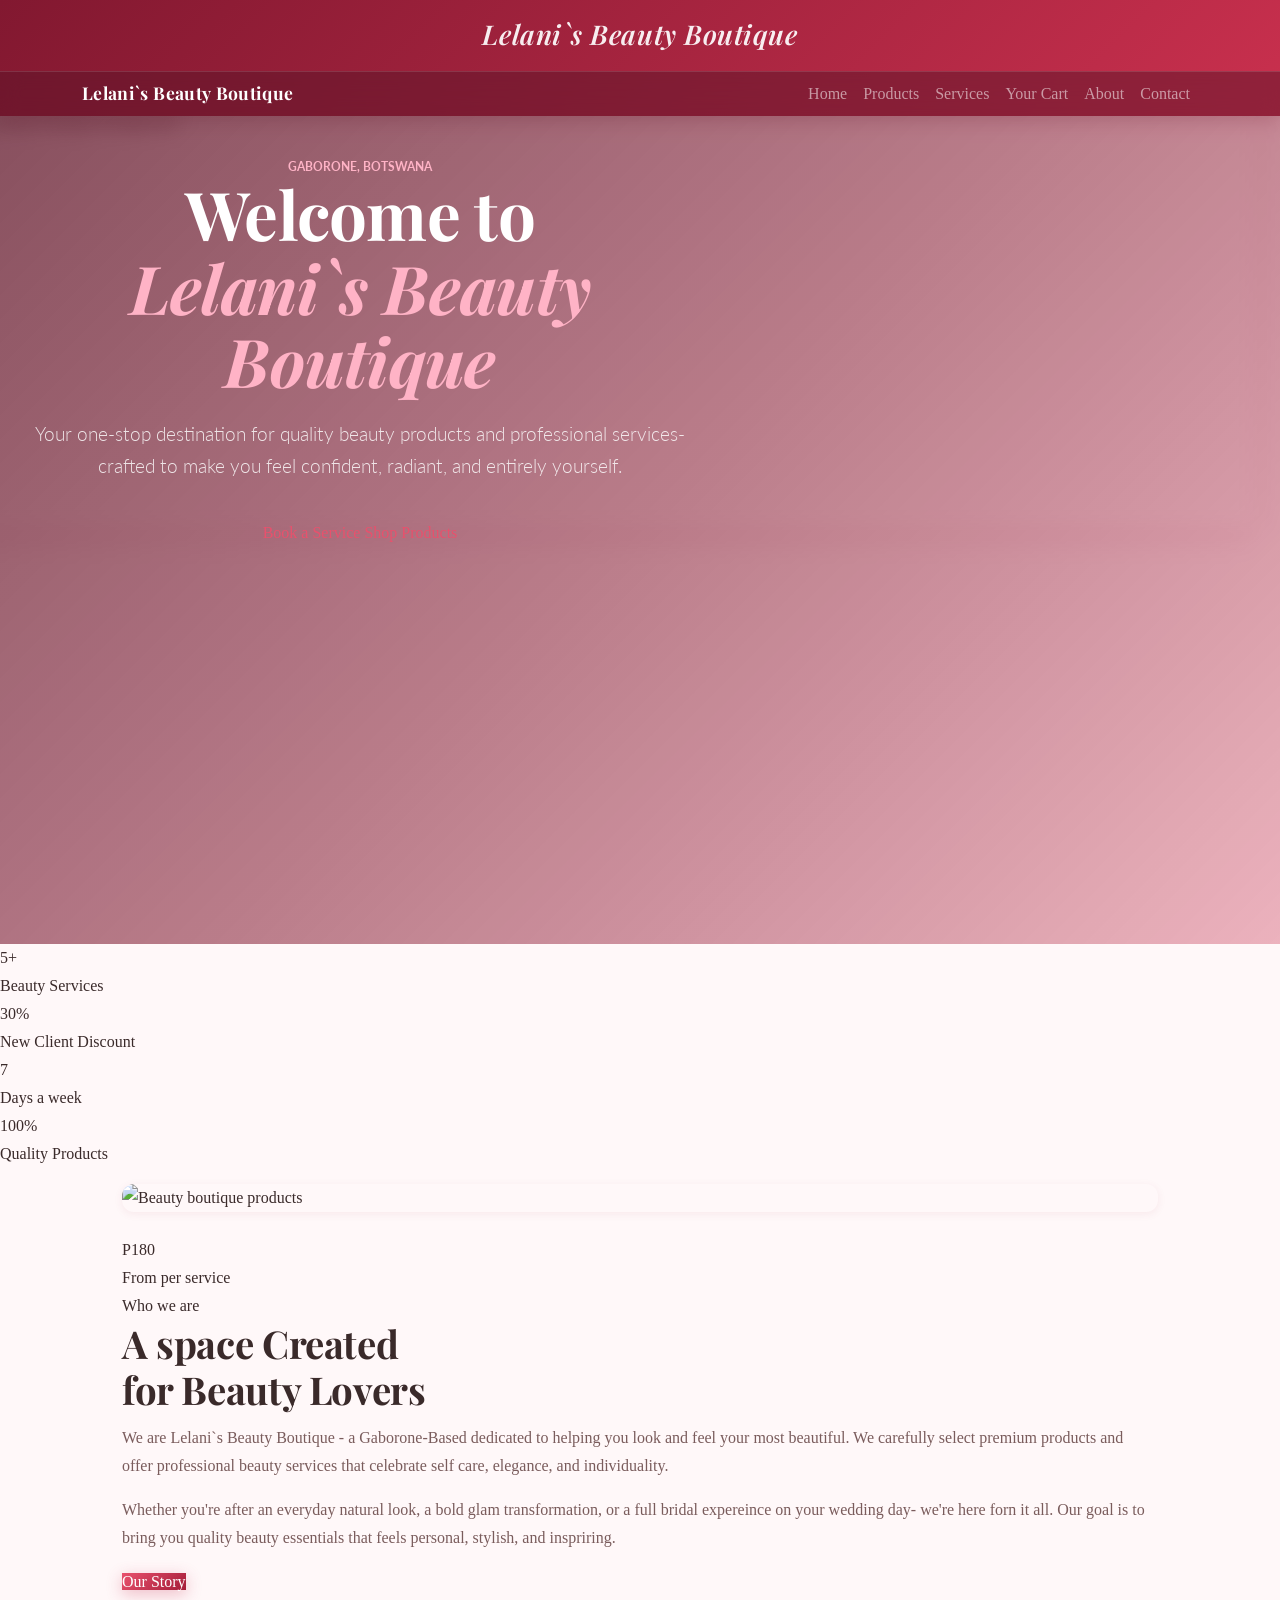
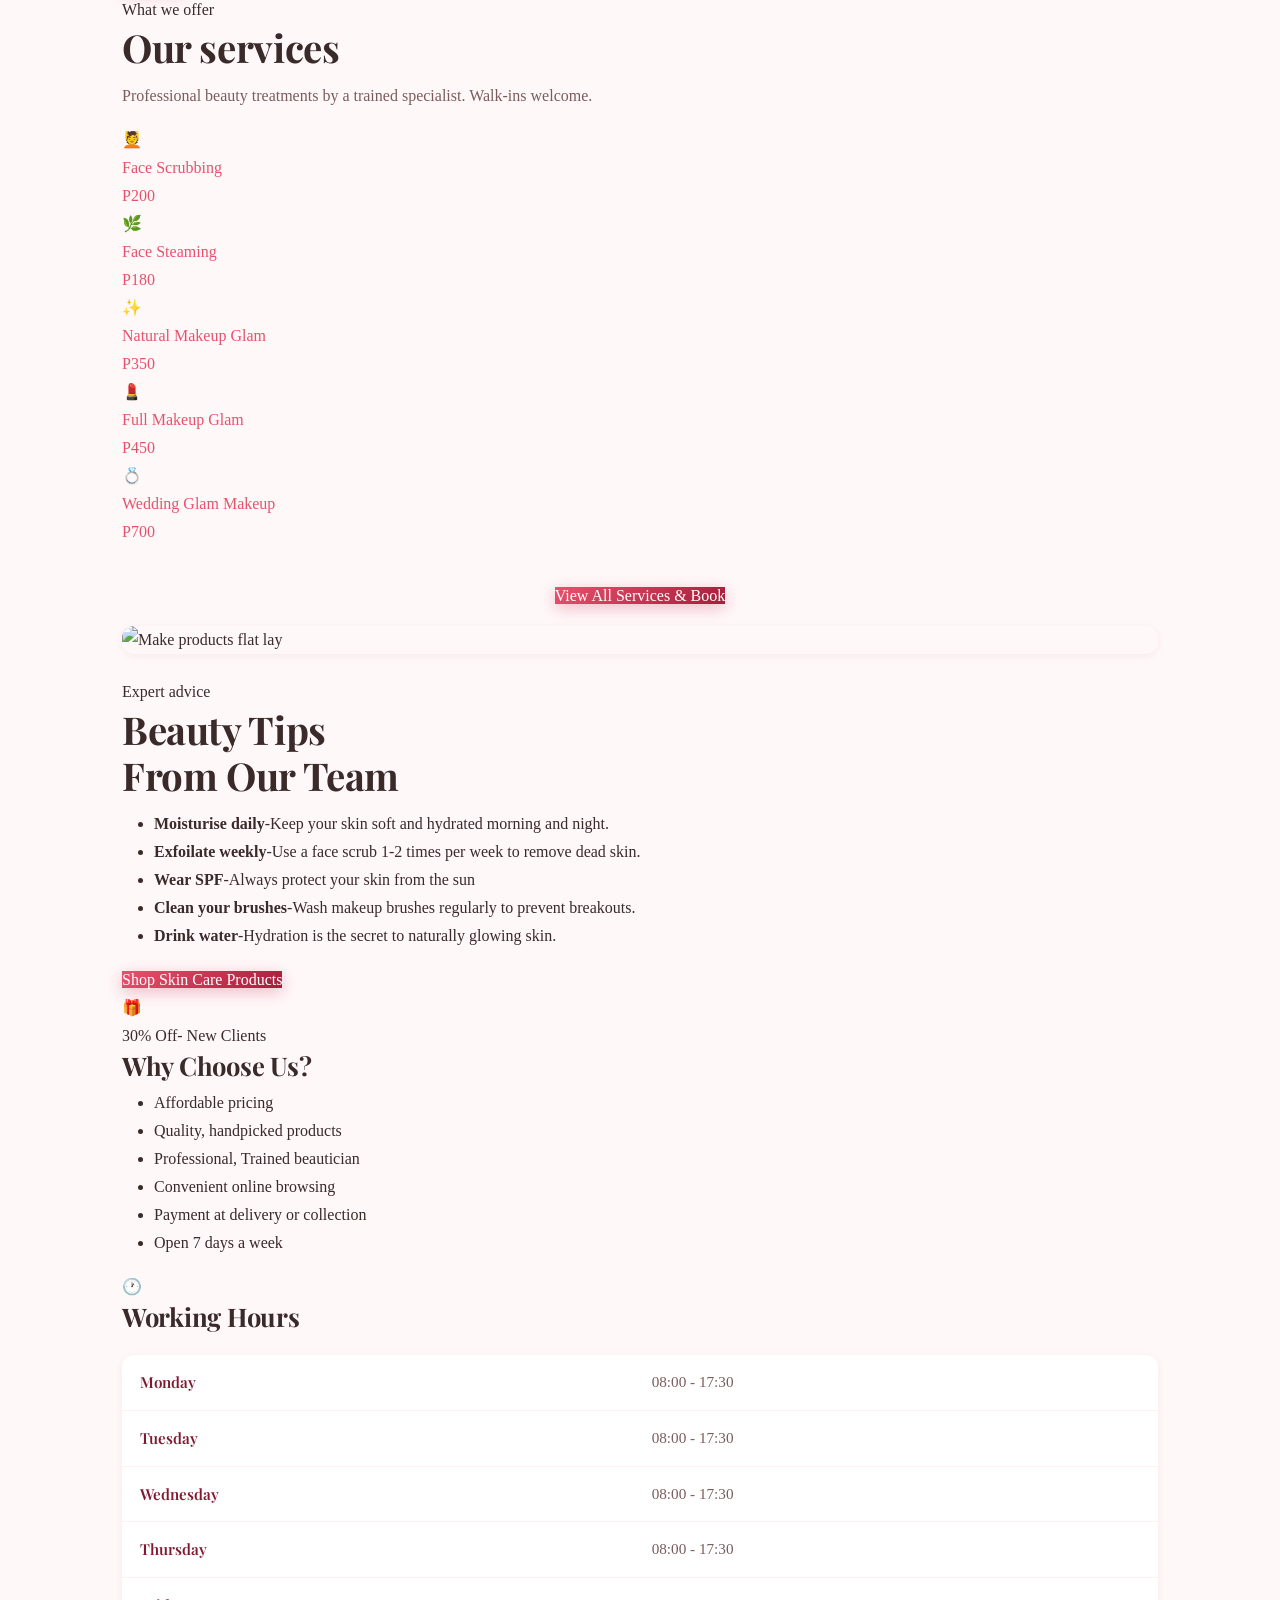
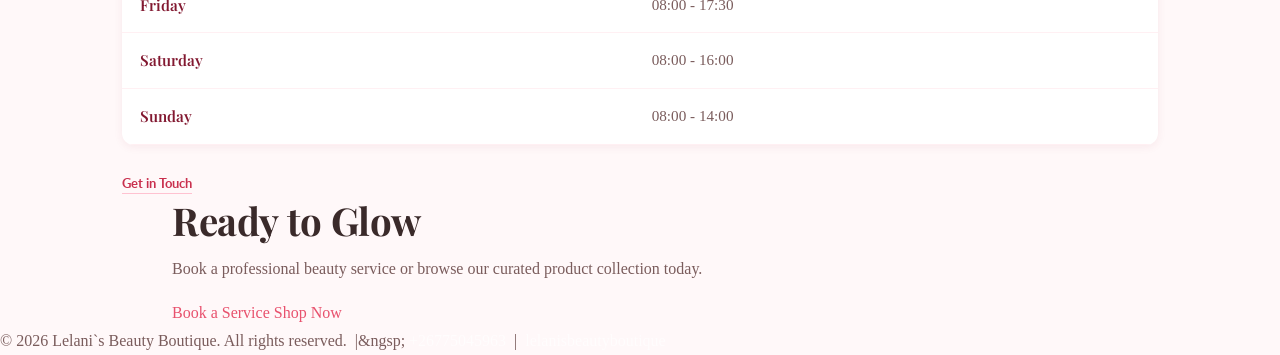
==== index.html @ 20978e0c "Update index.html" ====
<!DOCTYPE html>
<html lang="en"> 
<head>
    <meta charset="UTF-8"> 
    <meta name="viewport" content="width=device-width, initial-scale=1.0"> 
    <title>Lelani`s Beauty Boutique - Home</title>

    <!-- Bootstrap CSS -->

    <link href="https://cdn.jsdelivr.net/npm/bootstrap@5.3.0/dist/css/bootstrap.min.css" rel="stylesheet">
    <link rel="stylesheet" href="style.css">
    <link href="https://fonts.googleapis.com/css2?family=Playfair+Display:ital,wght@0,400;0,600;0,700;1,400;1,600&family=Lato:wght@300;400;700&display=swap" rel="stylesheet">

    <style>
        body {
            background:#fff8f9;
            min-height:100vh;
            overflow-x: hidden;
        }

        @keyframes fadeUp {
            from { opacity: 0; trnasform: translateY(24px); }
            to {opacity: 1; transform: translate(0); }
        }
        @keyframes fadeIn {
            from { opacity: 0; }
            to { opacity:1; }
        }

        /*HERO- full-screen bg slider*/
         .hero-section {
             position: relative;
             min-height: 92vh;
             display: flex;
             align-items: center:
             justify-content: center;
             overflow: hidden;
         }

        /*Blurred background image*/
        #bg-slider {
            position: absolute;
            inset: -24px;
            width: calc(100% + 48px);
            height: calc(100% + 48px);
            object-fit: cover;
            filter: blur(10px);
            transfrom: scale(1.04);
            transition: opacity 1.2s ease;
            z-index: 0;
        }

        /*Dark + rose gradient overlay*/
        .hero-overlay {
            position: absolute;
            inset: 0;
            background: linear-gradient(
                135deg,
                rgba(90,15,35,0.72) 0%,
                rgba(130, 24, 48, 0.55) 50%,
                rgba(200, 48, 78, 0.35) 100%
              );
            z-index: 1;
        }

        .hero-content {
            position: relative;
            z-index: 2;
            text-align: center;
            padding: 40px 24px;
            max-width: 720px;
            animation: faeUp 0.9s ease both;
        }

        .hero-eyebrow {
            font-family: 'Lato', sans-serif;
            font-weight: 700;
            font-size: 0.75rem;
            letter-spacing: 0,22em;
            text-transform: uppercase;
            color: #ffb3c6;
            margin-bottom: 18px
                display: flex;
            align-items: center;
            justify-content: center;
            gap: 10px;
        }

        .hero-eyebrow::before,
        .hero-eyebrow::after {
            content: '';
            width: 36px; height: 1px;
            background:#ffb3c6;
            opacity: 0.6;
        }

        .hero-title {
            font-family: 'Playfair Display', Georgia, serif;
            font-weight: 700;
            font-size: clamp(2.6rem, 7vw, 4.2rem);
            line-height: 1.1;
            color: #fff;
            margin-bottom: 20px;
        }
        .hero-title em {
            font-style: italic;
            color: #ffb3c6;
        }

        .hero-sub {
            font-family: 'Lato', sans-serif;
            font-size: clamp(1rem, 2.5vw, 1.18rem);
            color: rgba(255,255,255,0.82);
            font-weight: 300;
            margin-bottom: 36px;
            line-height: 1.7;
            ]

            .hero-btns {
                display: flex;
                gap: 14px;
                justify-content: center;
                flex-wrap: wrap;
            }

            .btn-hero-primary {
                font-family: 'Lato', sans-serif;
                font-weight: 700;
                font-size: 0.82rem;
                letter-spacing: 0.1em;
                text-trnasform: uppercase;
                padding: 15px 34px;
                border-radius: 50px;
                border: none;
                cursor: pointer;
                text-decoration: none;
                display: inline-block;
                background: linear-gradient(135deg, #fb6f92, #c9304e);
                color: #fff;
                box-shadow: 0 6px 24px rgba(200,48,78,0.38);
                transition: all 0.25s ease;
            }
            .btn-hero-primary:hover {
                transform: translateY(-3px);
                box-shadow: 0 10px 32px rgba(200,48,78,0.5);
                color:#fff;
            }

            .btn-hero-secondary {
                font-family: 'Lato', sans-serif;
                font-weight: 700;
                font-size: 0.82rem;
                letter-spacing: 0.1em;
                text-transform: uppercase;
                padding: 13px 32px;
                border-radius: 50px;
                border: 2px solid rgba(255,255,255,0.65);
                background: transparent;
                color: #fff;
                text-decoration: none;
                display: inline-block;
                transition: all 0.25s ease;
            }
            .btn-hero-secondary:hover {
                background: rgba(255,255,255,0.15);
                border-color: #fff;
                color:#fff;
                transform: translateY(-2px);
            }

            .slide-dots {
                position: absolute;
                bottom: 28px;
                left: 50%;
                transform: translateX(-50%);
                z-index: 3;
                display: flex;
                gap: 8px;
            }
            .dot {
                width: 8px; height 8px;
                border-radius: 50%;
                backgorund: rgba(255,255,255,0.4);
                transition: background 0.3s, transform 0.3s;
            }
            .dot.active {
                background: #fff;
                transform: scale(1.3);
            }

            .stats-bar {
                backgorund: linear-gradient(135deg, #821830, #c9304e);
                padding: 20px 0;
            }
            .stats-inner {
                display: flex;
                justify-content: center;
                align-items: center;
                gap: 0;
                flex-wrap: wrap;
                max-width: 900px;
                margin: 0 auto;
                padding: 0 16px;
            }
            .stat-item { 
                text-align: center;
                padding: 10px 40px;
                position: relative:
                flex: 1;
                min-width: 140px;
            }
            .stat-item:not(last-child)::after {
                content: '';
                postion: absolute;
                right: 0; top:20%; bottom: 20%;
                width 1px;
                background:/ rgba(255,255,255,0.25);
            }
            .stat-num {
                font-family: 'Playfair Display', Georgia, serif;
                font-weight: 700;
                font-size: 1.9rem;
                color:#fff;
                line-height: 1;
                margin-bottom: 4px;
            }
            .stat-label {
                font-family: 'Lato', sans-serif;
                font-size: 0.72rem;
                letter-spacing: 0.1rem;
                text-transform: uppercase;
                color: rgba(255,255,255,0.72);
            }

            .section-wrap {
                padding: 72px 0 64px;
            }
            .section-wrap.alt {
                background: linear-gradient(160deg, #fff0f3 0%, #fff8f9 100%;
            }

            .section-label {
                font-family: 'Lato', sans-serif;
                font-weight: 700;
                font-size: 0.73rem;
                text-transform: uppercase;
                color: #e8516d;
                margin-bottom: 10px;
                display: flex;
                align-items: center;
                gap: 10px;
            }
            .section-label::after {
                content: '';
                flex: 1;
                height: 1px;
                background: linear-gradient(to right, #ffc2d1, transparent);
            }
            .section-heading {
                font-family: 'Playfair Display', Georgia, serif;
                font-weight: 700;
                font-size: clamp(1.6rem, 3.5vw, 2.3rem);
                color: #821830;
                margin-bottom: 10px;
            }
            .section-sub {
                font-family:'Lato', sans-serif;
                font-size: 0.95rem;
                color: #c8a4a4;
                margin-bottom: 40px;
                max-width: 520px;
            }

            .about-layout {
                display: grid;
                grid-template-coloumns: 1fr 1fr;
                gap: 64px;
                align-items: center;
            }
            .about-img-wrap {
                position: relative;
                border-radius: 24px;
                overflow: hidden;
                box-shadow: 0 16px 48px rgbs(168,50,80,0.16);
                animation: fadeUp 0.6s ease 0.1s both;
            }
            .about-img-wrap img {
                width: 100%; height: 420px;
                object-fit: cover;
                display: block
            }
            .about-img-badge {
                postion: absolute;
                bottom: 20px; left: 20px;
                background: rgba(255,255,255,0.95);
                border-radius: 16px;
                padding: 14px 20px;
                box-shadow: 0 6px 20px rgba(168,50,80,0.15);
                backdrop-filter: blur(8px);
            }
            .about-img-badge .num {
                font-family: 'Playfair Display', Georgia, serif, serif;
                font-weight:700;
                font-size: 1.6rem;
                color: #c9304e;
                line-height: 1;
            }
            .about-img-badge. lbl {
                font-family:'Lato', sans-serif;
                font-size: 0.72rem;
                letter-spacing: 0.07em;
                text-transform: uppercase;
                color: #c8a4a4;
            }

            .about-text {
                animation: fadeUp 0.6s ease 0.2s both;
            }
            .about-text p {
                font-family:'Lato', sans-serif;
                font-size: 0.97rem;
                color: #7a5c5c;
                line-height: 1.8;
                margin-bottom: 16px;
            }
            .btn-rose {
                font-family:'Lato', sans-serif;
                font-weight: 700;
                font-size: 0.8rem;
                letter-spacing: 0.1em;
                text-transform: uppercase;
                padding: 13px 30px;
                border-radius: 50px;
                border: none;
                cursor: pointer;
                text-decoration: none;
                display: in;ine-block;
                background: linear-gradient(135deg, #fb6f92, #c9304e);
                color:#fff;
                box-shadow: 0 4px 16px rgba(200,48,78,0.28);
                transition: all 0.22s ease;
            }
            .btn-rose:hover {
                transform: translateY(-2px);
                box-shadow:0 8px 24px rgba(200,48,78,0.38);
                color:#fff;
            }

            .service-preview-card {
                background: #fff;
                border-radius: 1px solid #ffe0e8;
                border-radius: 20px;
                padding: 28px 22px;
                text-align: center;
                box-shadow: 0 4px 14px rgba(168,50,80,0.06);
                transition: transform 0.25s, box-shadow 0.25s;
                text-decoration: none;
                display: block;
                animation: fadeUp 0.5s ease both;
            }
            .service-preview-card:hover {
                transform: translateY(-5px);
                box-shadow: 0 14px 36px rgba(168,50,80,0.13);
            }
            .service-preview-card:nth-child(1) {animation-delay: 0.05s; }
            .service-preview-card:nth-child(2) {animation-delay: 0.11s; }
            .service-preview-card:nth-child(3) {animation-delay: 0.17s; }
            .service-preview-card:nth-child(4) {animation-delay: 0.23s; }
            .service-preview-card:nth-child(5) {animation-delay: 0.29s; }

            .svc-icon {
                width: 58px; height: 58px;
                background: linear-gradient(135deg, #fff0f3, #ffc2d1);
                border-radius: 18px;
                display: flex; align-items: center; justify-content: center;
                font-size: 1.5rem;
                margin: 0 auto 16px;
                transition: background 0.2s;
            }
            .service-preview-card:hover .svc-icon {
                background: linear-gradient(135deg, #ffc2d1, #fb6f92);
            }
            .svc-name {
                font-family: 'Playfair Display', sans-serif;
                font-weight: 700;
                font-size: 1rem;
                color: #821830;
                margin-bottom: 6px;
            }
            .svc-price span {
                font-family: 'Lato', sans-serif;
                font-weight: 700;
                font-size: 0.88rem;
                color: #c9304e;
            }
            .svc-price span {
                font-size: 0.75rem;
                color: #c8a4a4;
            }


            .tips-layout {
                display: grid;
                gird-template-columns: 1fr 1fr;
                gap: 52px;
                align-items: center;
            }
            .tips-img {
                border-radius: 24px;
                overflow: hidden;
                box-shadow: 0 14px 40px rgba(168,50,80,0.14);
            }
            .tips-img img {
                width: 100%; height: 380px;
                object-fit: cover;
                display: block;
            }
            .tips-list {
                list-style: none;
                padding: margin: 0 0 28px;
            }
            .tips-list li {
                font-family: 'Lato', snas-serif;
                font-size: 0.97rem;
                color: #7a5c5c;
                padding: 13px 0 13px 36px;
                position: relative;
                border-bottom: 1px solid #fff0f3;
                line-height: 1.5;
            }
            .tips-list li:last-child { border-bottom: none; }
            .tips-list li::before {
                content: '✦';
                position: absolute;
                left: 0;
                color: #fb6f92;
                font-size: 0.65rem;
                top: 16px;
            }
            tips-list li strong {color: #821830; }
            
            .info-strip {
                display: grid;
                grid-template-columns: 1fr 1fr;
                gap: 24px;
            }
            .info-card {
                background: #fff;
                border: 1px solid #ffe0e8;
                border-radius: 22px;
                padding: 32px 34px;
                box-shadow: 0 4px 16px rgba(168,50,80,0.07);
                animation: fadeUp 0.5s ease both;
            }
            .info-card:nth-child(1) { animation-delay: 0.05s; }
            .info-card:nth-child(2) { animation-delay: 0.13s; }

            .info-card-icon {
                font-size: 1.7rem;
                margin-bottom: 14px;
            }
            .info-card h3 {
                font-family: 'Playfair Display', Georgia, serif;
                font-weight: 700;
                font-size: 1.25rem;
                color: #821830;
                margin-bottom: 12px;
            }
            /*disount list*/
            .discount-list {
                list-style: none;
                padding: 0, margin: 0;
            }
            .discount-list li {
                font-family: 'Lato', snas-serif;
                font-size: 0.91rem;
                color: #7a5c5c;
                padding: 7px 0 7px 26px;
                postion: relative;
            }
            .discount-list li::before {
                content: '✓';
                postion: absolute;
                left: 0;
                color: #3B6D11;
                font-weight: 700;
            }

            .discount-badge {
                display: inline-block;
                background: linear-gradient(135deg, #fb6f92, #c9304e);
                color: #fff;
                font-family: 'Lato', snas-serif;
                font-weight: 700;
                font-size: 0.78rem;
                letter-spacing: 0.06em;
                padding: 6px 18px;
                border-radius: 50px;
                margin-bottom: 16px;
            }

            /*Hours table*/
            .hours-table {
                width: 100%;
                border-collapse: collapse;
            }
            .hours-table tr { border-bottm: 1px solid #fff0f3; }
            .hours-table tr:last-child { border-bottom: none; }
            .hours-table td {
                font-family: 'Lato', snas-serif;
                font-size: 0.9rem;
                padding: 9px 0;
                color: #7a5c5c;
            }
            .hours-table td:first-child {
                font-weight: 700;
                color: #821830;
                width: 55%;
            }
            .hours-table .today td { color: #c9304e; }
            ,today-badge {
                display: inline-block;
                background: #fff0f3;
                color: #c93004e;
                font-size: 0.65rem;
                font-weight: 700;
                letter-spacing: 0.07em;
                text-transform: uppercase;
                padding: 2px 8px;
                border-radius: 50px;
                margin-left: 6px;
            }

            .cta-banner {
                background: linear-gradient(135deg, #821830 0%, #c9304e 55%, #fb6f92 100%);
                border-radius: 28px;
                padding: 60px 48px;
                text-align: center;
                position: relative;
                overflow: hidden;
                margin-bottom: 0;
            }
            .cta-banner::before {
                content: '';
                position: absolute;
                top: -80px; right: 300px;
                background: radial-gradient(circle, rgba(255,255,255,0.1) 0%, transparent 65%);
                border-radius: 50%;
            }
            .cta-banner h2 {
                font-family:'Palyfair Display', Georgia, serif;
                font-weight: 700;
                font-size: clamp(1.8rem, 4vw, 2.6rem);
                color: #fff;
                margin-bottom: 12px;
                position: relative;
            }
            .cta-banner p {
                font-family: 'Lato', snas-serif;
                color: rgba(255,255,255,0.82);
                font-size: 1rem;
                max-width: 460px;
                margin: 0 auto 30px;
                position: relative;
            }
            .btn-cta {
                font-family: 'Lato', sans-serif;
                font-wieght: 700;
                font-size: 0.82rem;
                letter-spacing: 0.1em;
                text-transform: uppercase;
                padding: 15px 36px;
                border-radius: 50px;
                border: 2px solid rgba9255,255,255,0.8);
                background: rgba(255,255,255,0.12);
                color:#fff;
                display: inline-block;
                transition: all 0.25s ease;
                backdrop-filter: blur(4px);
                position: relative;
            }
            .btn-cta:hover {
                background: rgba(255,255,255,0.25);
                border-color: #fff;
                color: #fff;
                transform: translateY(-2px);
            }
            .btn-cta-solid {
                background: #fff;
                color: #c9304e;
                border-color: #fff;
                margin-left: 12px;
            }
            .btn-cta-solid:hover {
                background: rgba(255,255,255,0.9);
                color: #a61e3a;
            }
            
            /*responsive*/
            
            @media (max-width: 900px) {
                .about-layout, .tips-layout { grid-template-columns: 1fr; gap: 32px; }
                .about-img-wrap img, .tips-img { height: 300px }
                .info-strip { grid-template-columns: 1fr; }
                .cta-banner { padding: 40px 28px }
            } 
            @media (max-width:900px) {
                .about-layout, .tips-layout { grid-template-columns: 1fr; gap: 32px; }
                .about-img-wrap img, .tips-img img { height: 300px; }
                .info-strip { grid-template-columns: 1fr; }
                .cta-banner { padding: 40px 28px; }
            }
            @media (max-width: 600px) {
                .hero-section { min-height: 80vh; }
                .services-preview-grid { grid-template-columns: 1fr 1fr;}
                .stat-item { padding: 10px 20px; }
                .stat-item:not(:last-child)::after { display: none; }
                .cta-banner { border-radius: 18px; padding: 32px 20px; }
                .btn-cta-solid { margin-left: 0; margin-top: 10px }
            }
            @media (max-width: 400px) {
                .services-preview-grid { grid-template-columns: 1fr; }
            }
            </style>
</head>
    <body>
        
    <header>

        <h1>Lelani`s Beauty Boutique</h1>
        
        <nav class="navbar navbar-expand-lg navbar-dark bg-dark">
            <div class="container">
                <a class="navbar-brand" href="index.html">Lelani`s Beauty Boutique</a>
                <button class="navbar-toggler" type="button" data-bs-toggle="collapse" data-bs-target="#navbarNav">
                    <span class="navbar-toggler-icon"></span>
                </button>
                <div class="navbar-collapse" id="navbarNav">
                    <ul class="navbar-nav ms-auto">
                        <li class="nav-item"><a class="nav-link" href="index.html">Home</a></li>
                        <li class="nav-item"><a class="nav-link" href="products.html">Products</a></li>
                        <li class="nav-item"><a class="nav-link" href="services.html">Services</a></li>
                        <li class="nav-item"><a class="nav-link" href="cart.html">Your Cart</a></li>                        
                         <li class="nav-item"><a class="nav-link" href="about.html">About</a></li>
                        <li class="nav-item"><a class="nav-link" href="contact.html">Contact</a></li>
                    </ul>                    
                </div>                
            </div>            
        </nav>        
    </header>

        <!-- Hero Section -->
        
         <section class="hero-section"> 
           <img id="bg-slider" 
            src="https://lh7-us.googleusercontent.com/docsz/AD_4nXfW7eFgVi35aPy1-2R3ZL6BXyUlMOqFBIneZrfIDFBeTQnD_q3XoQ8JIpA30kBYLmkNoRLxK0aBIcbPyrhAGq4gCrlMXT416Fpwcn0xs5mWPoavj8mpfpk7dqg28skhlSYujneS_Cx_kNmyex3pMxYVb-L5?key=Ovh7A_1Zn5bwms9y2N_UYQ?w=1400&auto=format&fit=crop" 
            alt="Beauty boutique background">
           <div class="hero-overlay"></div>

             <div class="hero-content">
                 <div class="hero-eyebrow">Gaborone, Botswana</div>
                 <h1 class="hero-title">
                     Welcome to<br>
                     <em>Lelani`s Beauty Boutique</em>
                 </h1>
                 <p class="hero-sub">
                     Your one-stop destination for quality beauty products and professional services-
                     crafted to make you feel confident, radiant, and entirely yourself.
                 </p>
                 <div class="hero-btns">
                     <a href="services.html" class="btn-hero-primary">Book a Service</a>
                     <a href="products.html" class="btn-hero-secondary">Shop Products</a>
                 </div>
             </div>

             <div class="slide-dots" id="slideDots">
                 <div class="dot active"></div>
                 <div class="dot"></div>
                 <div class="dot"></div>
             </div>
         </section>

        <!-- STATS BAR -->

        <div class="stats-bar">
            <div class="stats-inner">
            <div class="stat-item">
                <div class="stat-num">5+</div>
                <div class="stat-label">Beauty Services</div>
            </div>
            
            <div class="stat-item">
                <div class="stat-num">30%</div>
                <div class="stat-label">New Client Discount</div>
            </div>

            <div class="stat-item">
                <div class="stat-num">7</div>
                <div class="stat-label">Days a week</div>
            </div>

            <div class="stat-item">
                <div class="stat-num">100%</div>
                <div class="stat-label">Quality Products</div>
            </div>
        </div>
        </div>

        <!-- ABOUT SECTION -->
            
       <section class="section-wrap">
           <div class="container" style="max-width:1060px;">
               <div class="about-layout">

                   <div class="about-img-wrap">
                       <img src="https://images.unsplash.com/photo-1596462502278-27bfdc403348?w=800&auto=format&fit=crop" alt="Beauty boutique products">
                       <div class="about-img-badge">
                           <div class="num">P180</div>
                           <div class="lbl">From per service</div>
                       </div>
                   </div>

               <div class="about-text">
                   <div class="section-label">Who we are</div>
                   <h2 class="section-heading">A space Created<br>for Beauty Lovers</h2>
                   <p>We are Lelani`s Beauty Boutique - a Gaborone-Based dedicated to helping you look and feel your most beautiful. We carefully select premium products and offer professional beauty services that celebrate self care, elegance, and individuality.</p>
                   <p>Whether you're after an everyday natural look, a bold glam transformation, or a full bridal expereince on your wedding day- we're here forn it all. Our goal is to bring you quality beauty essentials that feels personal, stylish, and inspriring.</p>
                   <a href="about.html" class="btn-rose">Our Story</a>
               </div>

               </div>
           </div>
       </section>

        <!-- SERVICES PREVIEW -->

        <section class="section-wrap alt">
            <div class="container" style="max-width:1060px;">
                <div class="section-label">What we offer</div>
                <h2 class="section-heading">Our services</h2>
                <p class="section-sub">Professional beauty treatments by a trained specialist. Walk-ins welcome.</p>

                <div class="services-preview-grid">

                   <a href="services.html" class="service-preview-card">
                    <div class="svc-icon">💆</div>
                    <div class="svc-name">Face Scrubbing</div>
                    <div class="svc-price"><span>P</span>200</div>
                </a> 

                    <a href="services.html" class="service-preview-card">
                    <div class="svc-icon">🌿</div>
                    <div class="svc-name">Face Steaming</div>
                    <div class="svc-price"><span>P</span>180</div>
                </a>

                <a href="services.html" class="service-preview-card">
                    <div class="svc-icon">✨</div>
                    <div class="svc-name">Natural Makeup Glam</div>
                    <div class="svc-price"><span>P</span>350</div>
                </a>

                <a href="services.html" class="service-preview-card">
                    <div class="svc-icon">💄</div>
                    <div class="svc-name">Full Makeup Glam</div>
                    <div class="svc-price"><span>P</span>450</div>
                </a>

                <a href="services.html" class="service-preview-card">
                    <div class="svc-icon">💍</div>
                    <div class="svc-name">Wedding Glam Makeup</div>
                    <div class="svc-price"><span>P</span>700</div>
                </a>
                    
            </div>

            <div style="text-align: center; margin-top:36px;">
                <a href="services.html" class="btn-rose">View All Services & Book</a>
            </div>
            </div>
        </section>

        <!-- BEAUTY TIPS -->

        <section class="section-wrap">
            <div class="container" style="max-width:1060px;">
                <div class="tips-layout">

                    <div class="tips-img">
                        <img src="https://media.istockphoto.com/id/1658893205/photo/make-up-products-at-pink-background-top-view.jpg?s=612x612&w=0&k=20&c=z_oW0dg17wcluvcgwxmWXJqJCUpMXqY0IaqJGe9xZG0=" alt="Make products flat lay">
                    </div>

                    <div>
                        <div class="section-label">Expert advice</div>
                        <h2 class="section-heading">Beauty Tips<br>From Our Team</h2>
                        <ul class="tips-list">
                            <li><strong>Moisturise daily</strong>-Keep your skin soft and hydrated morning and night.</li>
                            <li><strong>Exfoilate weekly</strong>-Use a face scrub 1-2 times per week to remove dead skin.</li>
                            <li><strong>Wear SPF</strong>-Always protect your skin from the sun</li>
                            <li><strong>Clean your brushes</strong>-Wash makeup brushes regularly to prevent breakouts.</li>
                            <li><strong>Drink water</strong>-Hydration is the secret to naturally glowing skin.</li>
                        </ul>
                        <a href="products.html" class="btn-rose">Shop Skin Care Products</a>
                    </div>

                </div>
            </div>
        </section>

        <!-- DISCOUNT + HOURS -->

        <section class="section-wrap alt">
            <div class="container" style="max-width:1060px;">
                <div class="info-strip">

                    <!-- Discount card -->

                    <div class="info-card">
                        <div class="info-card-icon">🎁</div>
                        <div class="discharge-badge">30% Off- New Clients</div>
                        <h3>Why Choose Us?</h3>
                        <ul class="discount-list">
                            <li>Affordable pricing</li>
                            <li>Quality, handpicked products</li>
                            <li>Professional, Trained beautician</li>
                            <li>Convenient online browsing</li>
                            <li>Payment at delivery or collection</li>
                            <li>Open 7 days a week</li>
                        </ul>
                    </div>

                    <!--Hours card -->
                    <div class="info-card">
                        <div class="info-card-icon">🕐</div>
                        <h3>Working Hours</h3>
                        <table class="hours-table" id="hoursTable">
                            <tr data-day="1"><td>Monday</td><td>08:00 - 17:30</td></tr>
                            <tr data-day="2"><td>Tuesday</td><td>08:00 - 17:30</td></tr>
                            <tr data-day="3"><td>Wednesday</td><td>08:00 - 17:30</td></tr>
                            <tr data-day="4"><td>Thursday</td><td>08:00 - 17:30</td></tr>
                            <tr data-day="5"><td>Friday</td><td>08:00 - 17:30</td></tr>
                            <tr data-day="6"><td>Saturday</td><td>08:00 - 16:00</td></tr>
                            <tr data-day="7"><td>Sunday</td><td>08:00 - 14:00</td></tr>
                        </table>
                        <div style="margin-top:20px;">
                            <a href="contact.html" style="font-family:'Lato' ,sans-serif; font-weight:700; font-size:0.82rem; letter-spacing:0.08; text-transformation:uppercase; color:#c9304e; text-decoration: none; border-bottom:1.5px solid #ffc2d1; padding-bottom:2px;">
                                Get in Touch
                            </a>
                        </div>
                    </div>

                </div>
            </div>
        </section>

        <section class="section-wrap">
            <div class="container" style="max-width:960px;">
                <div class="cta-banner">
                    <h2>Ready to Glow</h2>
                    <p>Book a professional beauty service or browse our curated product collection today.</p>
                    <a href="service.html" class="btn-cta">Book a Service</a>
                    <a href="products.html" class="btn-cta btn-cta-solid">Shop Now</a>
                </div>
            </div>
        </section>

        <footer>
            <p>&copy; 2026 Lelani`s Beauty Boutique. All rights reserved. &nbsp;|&ngsp;
            <a href="tel:26775045963" style="color:rgba(255,255,255,0.65); text-decoration:none;">+26775045963</a>
            &nbsp;|&nbsp;
            <a href="mailto:lelanisbeautyboutique@gmail.com" style="color:rgba(255,255,255,0.65); text-decoration:none;">lelanisbeautyboutique</a>
            </p>
        </footer>

        <script src="https://cdn.jsdelivr.net/npm/@popperjs/core@2.11.6/dist/umd/popper.min.js"></script>
        <script src="https://cdn.jsdelivr.net/npm/bootstrap@5.3.0/dist/js/bootstrap.min.js"></script>

        <script>

            const bgImages = [
                "https://www.themodelskit.co.uk/wp-content/uploads/2021/07/shutterstock_1845326779.jpg?w=1400&auto=format&fit=crop",
                "https://www.seventyhyal.co.uk/wp-content/uploads/2022/01/10112021_FOXGRP__1047-scaled.jpg?w=1400&auto=format&fit=crop",
                "https://media.glamourmagazine.co.uk/photos/6138938a8cb9467036e0e65d/16:9/w_2560%2Cc_limit/gettyimages-942952390_sf.jpg?w=1400&auto=format&fit=crop"
                ];
            let currentSlide =0;
            const bgEl   =document.getElementById('bg-slider');
            const dots   =document.querySelectorAll('.dot');

            function nextSlide() {
                currentSlide = (currentSlide + 1) % bgImages.length;

                bgEl.style.opacity = '0';
                dots.forEach((d, i) => d.classList.toggle('active', i === currentSlide));

                setTimeout(()=> {
                    bgEl.src = bgImages[currentSlide];
                    bgEl.style.opacity = '1';
                }, 600);
            }

            setInterval(nextSlide, 5000);

            (function() {
                const today = new Date().getDay();
                const row = document.querySelector('#hoursTable tr[data-day="' + today + '"]');
                if (row) {
                    row.classList.add('today');
                    const cell = row.querySelector('td:first-child');
                    cell.innerHTML += '<span class="today-badge">Today</span>';
                }
            })();
        </script>
    </body>
</html?

</body>
</html>
---- style.css ----
@import url('https://fonts.googleapis.com/css2?family=Playfair+Display:ital,wght@0,400;0,600;0,700;;1,600&family=Lato:wght@300;400;700&display=swap');

/*-CSS Variables-*/
:root {
  --rose-50: #fff0f3;
  --rose-100: #ffe0e8;
  --rose-200: #ffc2d1;
  --rose-300: #ff8fab;
  --rose-400: #fb6f92;
  --rose-500: #e8516d;
  --rose-600: #c9304e;
  --rose-700: #a61e3a;
  --rose-800: #821830;
  --rose-900: #5e1124;

  --blush: #f9dde5;
  --cream: #fdf6f0;
  --warm-white: #fffaf7;
  --taupe: #c8a4a4;
  --charcoal: #3a2a2a;
  --muted: #7a5c5c;

  --font-display: 'Playfair Display', Georgia, serif;
  --fotn-body: 'Lato', sans-serif;

  --shadow-sm: 0 2px 8px rgba(168, 50, 80, 0.08);
  --shadow-md: 0 6px 24px rgba(168, 50, 80, 0.12);
  --shadow-lg: 0 16px 48px rgba(168, 50, 80, 0.16);

  --radius-sm: 6px;
  --radius-md: 12px;
  --radius-lg: 20px;
  --radius-xl: 32px;
}

/*-Reset & Base-*/

 *,*::before, *::after {
   box-sizing: border-box;
   margin: 0;
   padding: 0;
 }

html {
  scroll-behaviour: smooth;
}

body {
  font-family: var(--font-body);
  font-weight: 400;
  font-size: 16px;
  line-height: 1.75;
  color: var(--charcoal);
  background-color: var(--warm-white);
}

/*-Typograghy-*/
h1, h2, h3, h4, h5 {
  font-family: var(--font-display);
  font-weight: 700;
  line-height: 1.2;
  letter-spacing: -0.01em;
}

h1 { font-size: clamp(2rem, 5vw, 3.2rem); }
h2 { font-size: clamp(1.6rem, 3.5vw, 2.4rem); margin-bottom: 0.75rem; }
h3 { font-size: clamp(1.2rem, 2.5vw, 1.6rem); margin-bottom: 0.5rem; }
h4 { font-size: 1.2rem; }
h5 { font-size: 1rem; font-weight: 600; letter-spacing: 0.06em; text-transform: uppercase; color: var(--rose-500); }

p { color: var(--muted); margin-bottom: 1rem; }
p:last-child { margin-bottom: 0; }

a {
  color: var(--rose-500);
  text-decoration: none;
  transition: color 0.2s;
}
a:hover { color: var(--rose-700); }

/*-Header-*/
header {
  background: linear-gradient(135deg, var(--rose-800) 0%, var(--rose-600) 100%);
  padding: 18px 0 0;
  box-shadow: 0 4px 20px rgba(90, 20, 40, 0.25);
}

header h1 {
  color: #fff;
  font-size: clamp(1.2rem, 3vw, 1.7rem);
  text-align: center;
  padding: 0 20px 12px;
  letter-spacing: 0.02em;
  font-style: italic;
  font-weight: 600;
  opacity: 0.92;
}

/*-Navbar (Bootstrap override)-*/
.navbar {
  background: rgba(90, 20, 40, 0.5) !important;
  backdrop-filter: blur(10px);
  border-top: 1px solid rgba(255,255,255,0.12);
  padding: 0;
}

.navbar-brand {
  font-family: var(--font-display);
  font-weight: 700;
  font-size: 1.1rem;
  color: #fff !important;
  letter-spacing: 0.02em;
}

.navbar-link {
  font-family: var(--font-body);
  font-weight: 700;
  font-size: 0.78rem;
  letter-spacing: 0.1em;
  text-transform: uppercase;
  color: rgba(255,255,255,0.85) !important;
  padding: 16px 14px !important;
  transition: color 0.2s, border-bottom 0.2s;
  border-bottom: 3px solid transparent;
}

.nav-link:hover,
.nav-link.active {
  color: #fff !important;
  border-bottom: 3px solid var(--rose-300);
}

/*Hero Section*/
.hero {
  background: linear-gradiemt(135deg, var(--rose-50) 0%, var(--blush) 60%, var(--rose-100) 100%);
  padding: 64px 32px;
  border-radius: var(--radius-lg);
  margin-bottom: 2rem;
  postion: relative;
  overflow: hidden;
}

.hero::before {
  content: '';
  position: absolute;
  top: -60px; right: -60px;
  width: 260px; height: 260px;
  background: radial-gradient(circle, var(--rose-200) 0%, transparent 70%);
  opacity: 0.5;
  border-radius: 50%;
}
 
.hero h2 {
  font-size: clamp(1.8rem, 4vw, 2.8rem);
  color: var(--rose-800);
  font-style: italic;
  margin-bottom: 0.5rem;
}

.hero p {
  font-size: 1.1rem;
  color: var(--rose-600);
  font-weight: 300;
  margin-bottom: 1.5rem;
}

/*-Buttons-*/
button,
.btn,
input[type="submit"] {
  font-family: var(--font-body);
  font-weight: 700;
  font-size: 0.82rem;
  letter-spacing: 0.1em;
  text-transform: uppercase;
  padding: 12px, 28px;
  border-radius: var(--radius-xl);
  border: none;
  cursor: pointer;
  transition: all 0.25s ease;
  display: inline-block;
}

/*Primary button*/
.hero button,
button.btn-primary,
.btn-rose {
  background: linear-gradient(135deg, var(--rose-500), var(--rose-700));
  color: #fff;
  box-shadow: 0 4px 16px rgba(200, 48, 78, 0.3);
}

.hero button: hover,
button.btn-primary:hover,
.btn-rose:hover {
  transform: translateY(-2px);
  box-shadow: 0 8px 24px rgba(200, 48, 78, 0.4);
  background: linear-gradient(135deg, var(--rose-600), var(--rose-800));
}

/*-Cards-*/
.card {
  background: #fff;
  border: 1px solid var(--rose-100) !important;
  border-radius: var(--radius-md) !important;
  box-shadow: var(--shadow-sm);
  transition: transform 0.25s, box-shadow 0.25s;
  overflow:hidden;
}

.card-title {
  font-family: var(--font-display);
  font-weight: 600;
  color: var(--rose-700);
  font-size: 1.1rem;
  margin-bottom: 0.5rem;
}

.card-body {
  padding: 1.5rem;
}

/*-Images-*/
img {
  max-width: 100%;
  height: auto;
  display: block;
}

/*Slider image*/
#slider,
#bg-slider {
  width: 100%;
  max-height: 420px;
  object-fit: cover;
  border-radius: var(--radius-md);
  margin-bottom: 2rem;
  box-shadow: var(--shadow-md);
}

/*Content images*/
section img {
  border-radius: var(--radius-md);
  box-shadow: var(--shadow-sm);
  margin: 1rem 0 1.5rem;
}

/*-Tables*/
table {
  width: 100%;
  border-collapse: collapse;
  font-size: 0.95rem;
  background: #fff;
  border-radius: var(--radius-md);
  overflow: hidden;
  box-shadow: var(--shadow-sm);
  margin: 1.5rem 0;
}

thead {
  background: linear-gradient(135deg, var(--rose-700), var(--rose-500));
}

thaed th {
  color: #fff;
  font-family: var(--font-body);
  font-weight: 700;
  font-size: 0.78rem;
  letter-spacing: 0.1em;
  text-transform: uppercase;
  padding: 14px 18px;
  text-align: left;
}

tbody tr {
  border-bottom: 1px solid var(--rose-50);
  transition: background 0.15s;
}

tbody tr:last-child { border-bottm: none; }

tbody tr:hover {
  background-color: var(--rose-50);
}

tbody td {
  padding: 14px 18px;
  color: var(--muted);
  vertical-align: middle
}

tbody td:first-child {
  font-family: var(--font-display);
  font-weight: 600;
  color: var(--rose-800);
}

/*"Add to Cart"/ action buttons in tables */
tbody td button,
tbody td .btn {
  background: linear-gradient(135dege, var(--rose-400), var(--rose-600));
  color: #fff;
  padding: 8px 18px;
  font-size: 0.75rem;
  border-radius: var(--radius-xl);
  box-shadow: 0 2px 8px rgba(200,48,78,0.25);
}

tbody td button:hover {
  transform: translateY(-1px);
  box-shadow: 0 4px 14px rgba(200,48,78,0.35);
}

/*-Forms-*/
form, .contact-form {
  background: #fff; 
  border: 1px solid var(--rose-100);
  border-radius: var(--radius-md);
  padding: 2rem;
  box-shadow: var(--shadow-sm);
}

label {
  display: block;
  font-weight: 700;
  font-size: 0.82rem;
  letter-spacing: 0.06em;
  text-transform: uppercase;
  color: var(--rose-700);
  margin-bottm: 6px;
}

input[type="text"],
input[type="email"],
input[type="tel"]
textarea,
select {
  width: 100%;
  padding: 12px 16px;
  font-family: var(--font-body);
  font-size: 0.95rem;
  color: var(--charcoal);
  background: var(--charcoal);
  background: var(--warm-white);
  border: 1.5px solid var(--radius-sm0;
  outline: none;
  transition: border-color 0.2s, box-shadow 0.2s;
  margin-bottom: 1.25rem;
}

input:focus,
textarea:focus,
select:focus {
  border-color: var(--rose-400);
  box-shadow: 0 0 0 3px rgba(251, 111, 146, 0.15);
  background: #fff;
}

textarea {
  resize: vertical;
  min-height: 120px;
}

/*Submit button*/
form button[type="submit"],
input[type="submit"] {
  background: linear-gradient(135deg, var(--rose-500), var(--rose-700));
  color: #fff;
  width: 100%;
  padding: 14px;
  font-size: 0.85rem;
  box-shadow: 0 4px 16px rgba(200,48,78,0.35);
}

form button[type="submit"]:hover {
  transform: translateY(-2px);
  box-shadow: 0 8px 24px rgba(200,48,78,0.35);
}

/*-List-*/
ul {
  padding-left: 0;
  list-style: none;
}

ul li {
  padding: 6px 0 6px 24px;
  position: relative;
  color: var(--muted);
}
ul li {
  content: '✦';
  position: absolute;
  left: 0;
  color: var(--rose-400);
  font-size: 0.65rem;
  top: 10px;
}

/*-Sections-*/
main.container {
  padding-top: 2.5rem;
  padding-bottom: 3rem;
}

section {
  margin-bottom: 2rem;
}

/*-Divider-*/
hr {
  border: none;
  height: 1px;
  background: linear-gradient(to right, transparent, var(--rose-200), trnasparent);
  margin: 2rem 0;
}

/*-Badges/Pills-*/
.badge-rose {
  display: var(--rose-100);
  background: var(--rose-100);
  color: var(--rose-700);
  font-family: var(--font-body);
  font-weight: 700;
  font-size: 0.72rem;
  letter-spacing: 0.08em;
  text-trnasform: uppercase;
  padding: 4px 12px;
  border-radius: var(--radius-xl);
}

/*-Discount / Promo banner-*/
.promo-banner {
  background: linear-gradient(135deg, var(--rose-500), var(--rose-700));
  color: #fff;
  text-align: center;
  padding: 14px 20px;
  border-radius: var(--font-display);
  font-weight: 600;
  font-size: 1.05rem;
  font-style: italic;
  letter-spacing: 0.01em;
  margin-bottom: 1.5 var(--shadow-sm);
}

/*-Footer-*/
background: linear-gradient(135deg, var(--rose-900) 0%, var(--rose-800) 100%);
color: rgba(255,255,255,0.75);
text-align: center;
padding: 28px 20px;
font-size: 0.88rem;
font-family: var(--font-body);
letter-spacing: 0.04em;
margin-top: 3rem;
}

footer { color: rgba(255,255,255,0.75); margin: 0; }

/*-Price Styling-*/
.price {
  font-family: var(--font-display);
  font-weight: 700;
  color: var(--rose-600);
  font-size: 1.15rem;
}

/*-Section Headings with decorative line-*/
.section-heading {
  position: relative;
  display: inline-block;
  margin-bottom: 1.5rem;
}

.section-heading::after {
  content: '';
  display: block;
  width: 48px;
  height: 3px;
  backgorund: linear-gradient(to right, var(--rose-400), var(--rose-200));
  border-radius: 2px;
  margin-top: 8px;
}

/*-Working Hours/ Info Boxes-*/
.info-card {
  background: linear-gradient(135deg, var(--rose-50), var(--blush));
  border: 1px solid var(--rose-200);
  border-radius: var(--radius-md);
  padding: 1.5rem;
}

.info-card h5 {
  font-family: var(--font-display);
  font-weight: 600;
  color: var(--rose-700);
  margin-bottom: 0.75rem;
  font-size: 1.05rem;
  letter-spacing: 0;
  text-transform: none;
}

/*-Mobile/Responsive-*/
@media(max-width: 768px) {
  header h1 { font-size: 1.1rem; padding-bottom: 8px; }
  
  .hero { padding: 40px 20px; }
  .hero h2 { font-size: 1.6rem; }

  table { font-size: 0.85rem; }
  thead th, tbody td { padding: 10px 12px; }

  #slider, #bg-slider { max-height: 240px; }

  .card-body { padding: 1rem; }
  form, .contact-form { padding: 1.25rem; }
}

@media (max-width: 480px) {
  h2 { font-size: 1.4rem; }

  .nav-link { padding: 12px 10px !important; font: 0.72rem; }

  tbody td button { padding: 6px 12px; font-size: 0.7rem; }

  table { display: block; overflow-x: auto; }
}
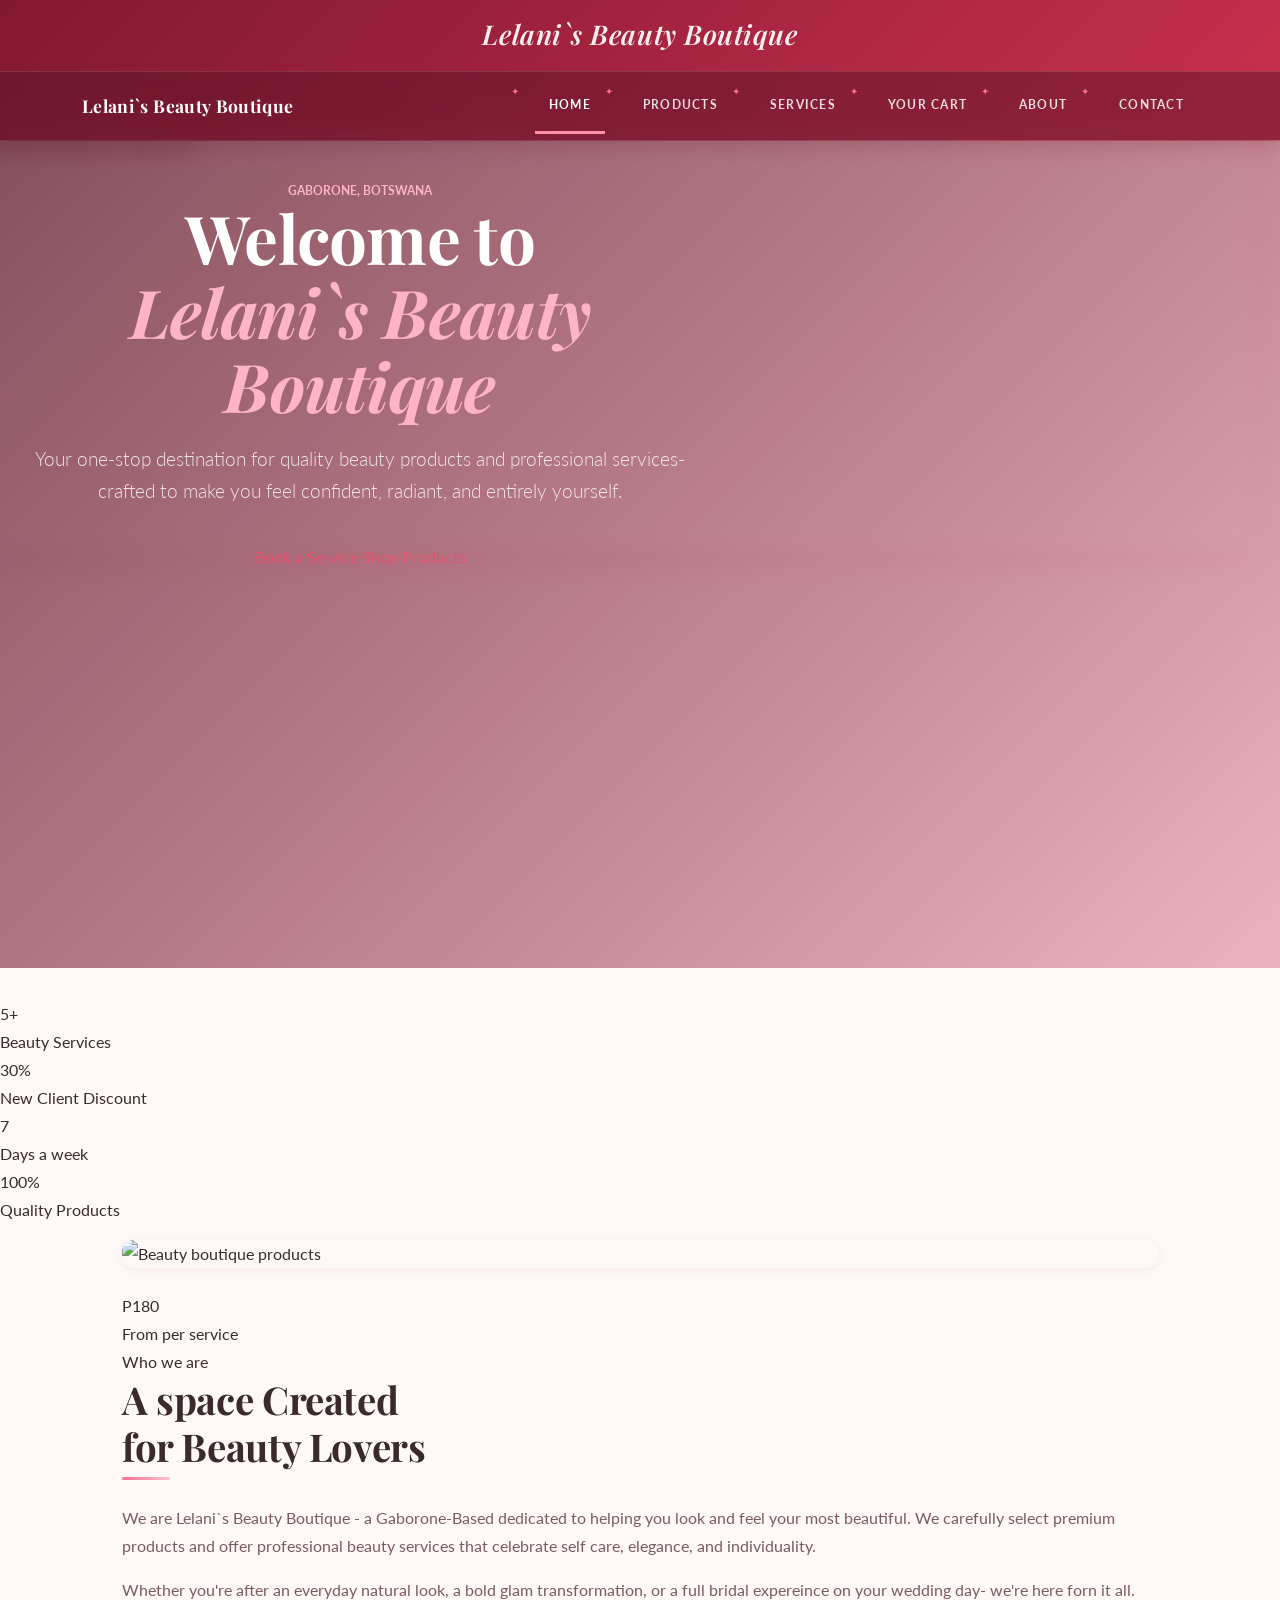
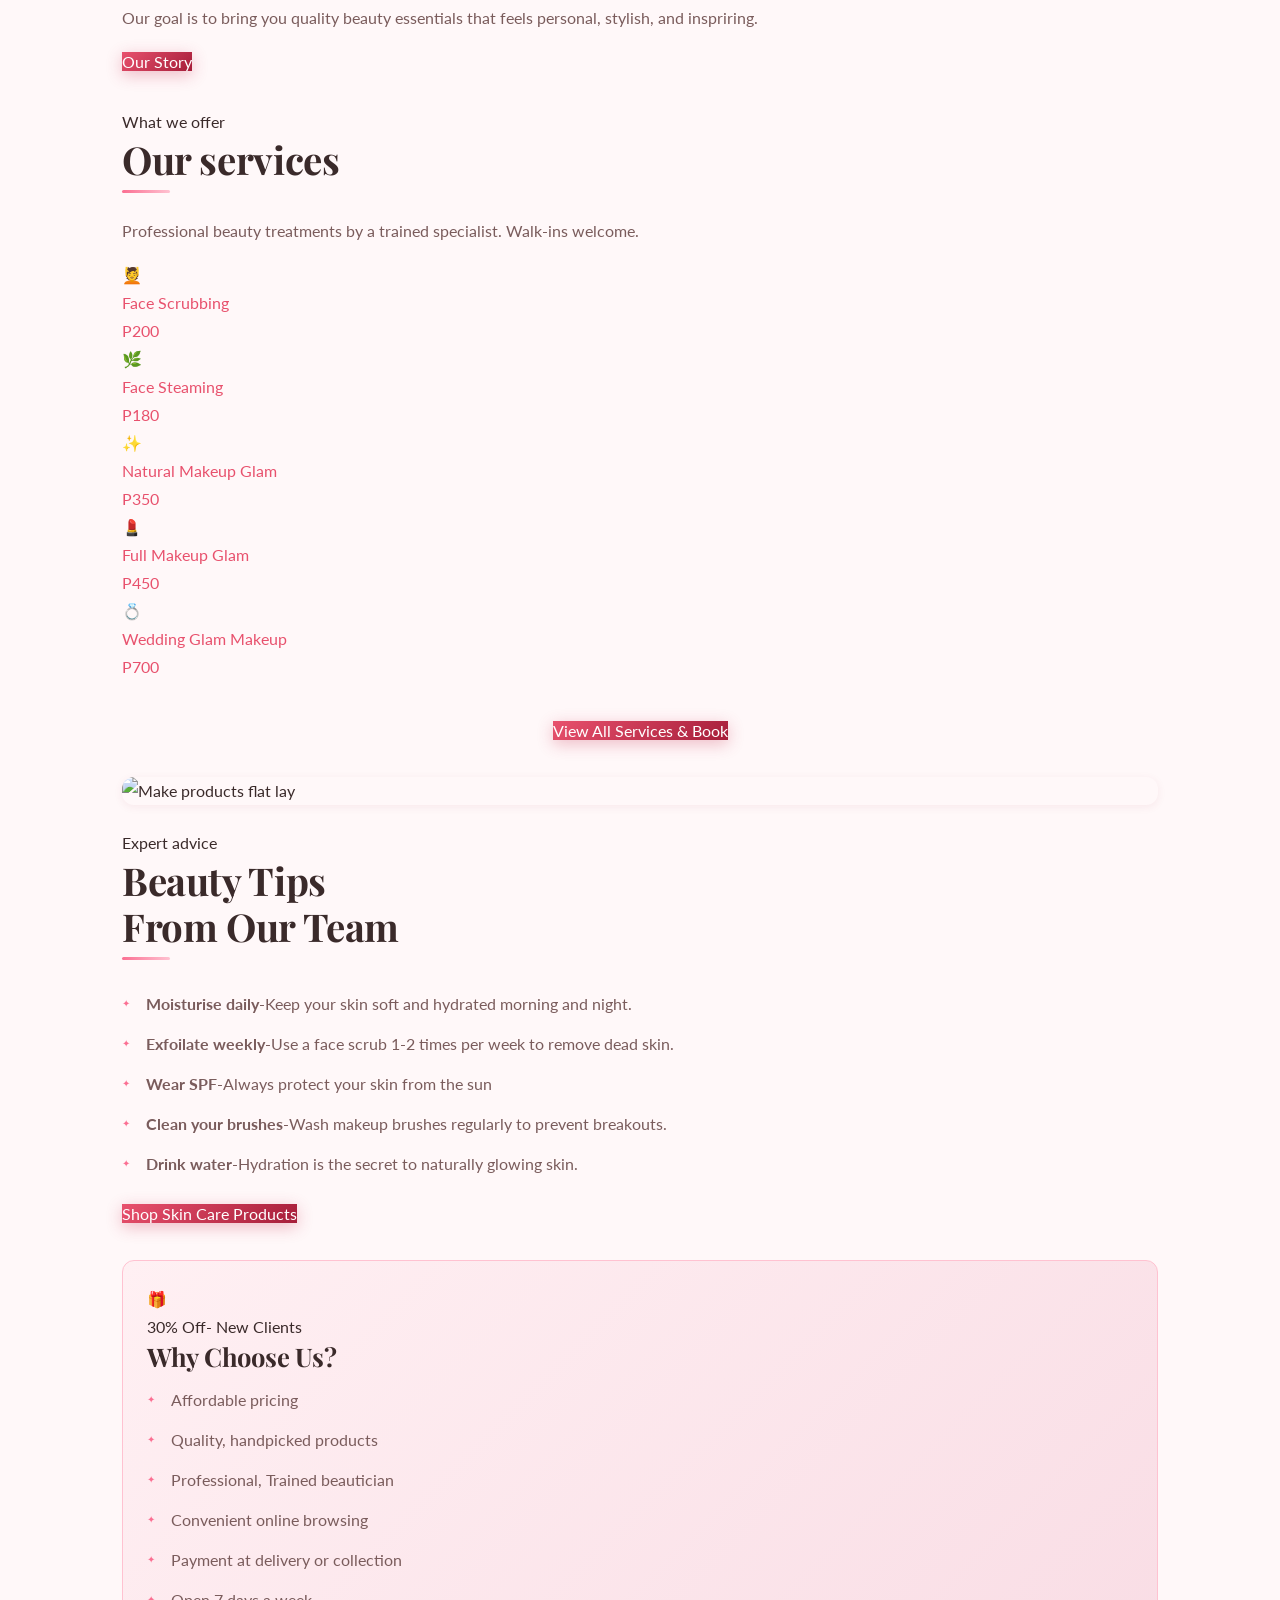
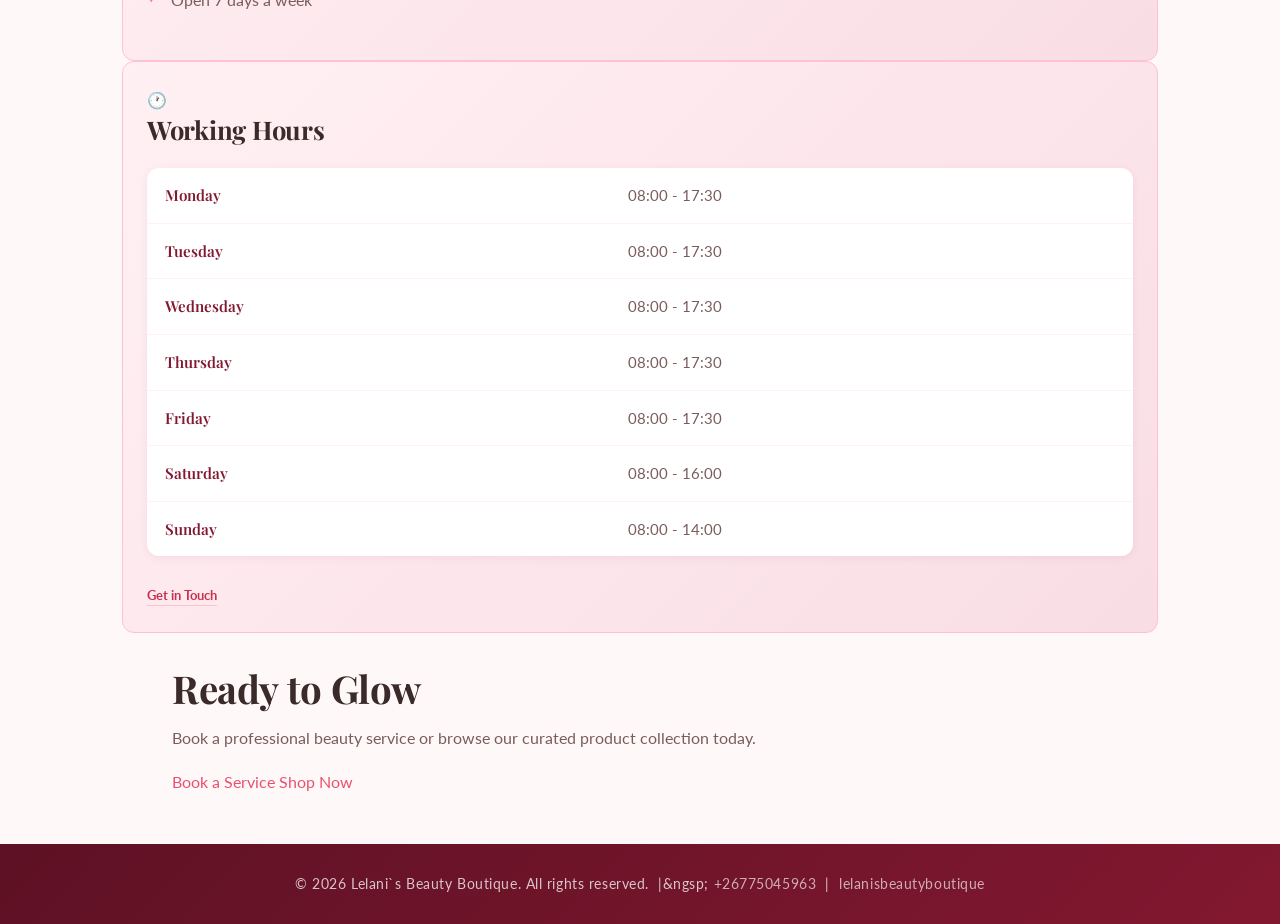
==== commit 6abe8ad6: "Update index.html" ====
--- a/index.html
+++ b/index.html
@@ -629,19 +629,19 @@
 
         <h1>Lelani`s Beauty Boutique</h1>
         
-        <nav class="navbar navbar-expand-lg navbar-dark bg-dark">
+        <nav class="navbar navbar-expand-lg navbar-dark">
             <div class="container">
                 <a class="navbar-brand" href="index.html">Lelani`s Beauty Boutique</a>
                 <button class="navbar-toggler" type="button" data-bs-toggle="collapse" data-bs-target="#navbarNav">
                     <span class="navbar-toggler-icon"></span>
                 </button>
-                <div class="navbar-collapse" id="navbarNav">
+                <div class="collapse navbar-collapse" id="navbarNav">
                     <ul class="navbar-nav ms-auto">
-                        <li class="nav-item"><a class="nav-link" href="index.html">Home</a></li>
+                        <li class="nav-item"><a class="nav-link active" href="index.html">Home</a></li>
                         <li class="nav-item"><a class="nav-link" href="products.html">Products</a></li>
                         <li class="nav-item"><a class="nav-link" href="services.html">Services</a></li>
                         <li class="nav-item"><a class="nav-link" href="cart.html">Your Cart</a></li>                        
-                         <li class="nav-item"><a class="nav-link" href="about.html">About</a></li>
+                        <li class="nav-item"><a class="nav-link" href="about.html">About</a></li>
                         <li class="nav-item"><a class="nav-link" href="contact.html">Contact</a></li>
                     </ul>                    
                 </div>                
--- a/style.css
+++ b/style.css
@@ -1,4 +1,4 @@
-@import url('https://fonts.googleapis.com/css2?family=Playfair+Display:ital,wght@0,400;0,600;0,700;;1,600&family=Lato:wght@300;400;700&display=swap');
+@import url('https://fonts.googleapis.com/css2?family=Playfair+Display:ital,wght@0,400;0,600;0,700;1,400;1,600&family=Lato:wght@300;400;700&display=swap');
 
 /*-CSS Variables-*/
 :root {
@@ -21,7 +21,7 @@
   --muted: #7a5c5c;
 
   --font-display: 'Playfair Display', Georgia, serif;
-  --fotn-body: 'Lato', sans-serif;
+  --font-body: 'Lato', sans-serif;
 
   --shadow-sm: 0 2px 8px rgba(168, 50, 80, 0.08);
   --shadow-md: 0 6px 24px rgba(168, 50, 80, 0.12);
@@ -42,7 +42,7 @@
  }
 
 html {
-  scroll-behaviour: smooth;
+  scroll-behavior: smooth;
 }
 
 body {
@@ -59,6 +59,7 @@
   font-family: var(--font-display);
   font-weight: 700;
   line-height: 1.2;
+  color: var(---800);
   letter-spacing: -0.01em;
 }
 
@@ -112,7 +113,7 @@
   letter-spacing: 0.02em;
 }
 
-.navbar-link {
+.nav-link {
   font-family: var(--font-body);
   font-weight: 700;
   font-size: 0.78rem;
@@ -132,11 +133,11 @@
 
 /*Hero Section*/
 .hero {
-  background: linear-gradiemt(135deg, var(--rose-50) 0%, var(--blush) 60%, var(--rose-100) 100%);
+  background: linear-gradient(135deg, var(--rose-50) 0%, var(--blush) 60%, var(--rose-100) 100%);
   padding: 64px 32px;
   border-radius: var(--radius-lg);
   margin-bottom: 2rem;
-  postion: relative;
+  position: relative;
   overflow: hidden;
 }
 
@@ -173,7 +174,7 @@
   font-size: 0.82rem;
   letter-spacing: 0.1em;
   text-transform: uppercase;
-  padding: 12px, 28px;
+  padding: 12px 28px;
   border-radius: var(--radius-xl);
   border: none;
   cursor: pointer;
@@ -190,7 +191,7 @@
   box-shadow: 0 4px 16px rgba(200, 48, 78, 0.3);
 }
 
-.hero button: hover,
+.hero button:hover,
 button.btn-primary:hover,
 .btn-rose:hover {
   transform: translateY(-2px);
@@ -261,7 +262,7 @@
   background: linear-gradient(135deg, var(--rose-700), var(--rose-500));
 }
 
-thaed th {
+thead th {
   color: #fff;
   font-family: var(--font-body);
   font-weight: 700;
@@ -277,7 +278,7 @@
   transition: background 0.15s;
 }
 
-tbody tr:last-child { border-bottm: none; }
+tbody tr:last-child { border-bottom: none; }
 
 tbody tr:hover {
   background-color: var(--rose-50);
@@ -286,7 +287,7 @@
 tbody td {
   padding: 14px 18px;
   color: var(--muted);
-  vertical-align: middle
+  vertical-align: middle;
 }
 
 tbody td:first-child {
@@ -298,7 +299,7 @@
 /*"Add to Cart"/ action buttons in tables */
 tbody td button,
 tbody td .btn {
-  background: linear-gradient(135dege, var(--rose-400), var(--rose-600));
+  background: linear-gradient(135deg, var(--rose-400), var(--rose-600));
   color: #fff;
   padding: 8px 18px;
   font-size: 0.75rem;
@@ -327,12 +328,12 @@
   letter-spacing: 0.06em;
   text-transform: uppercase;
   color: var(--rose-700);
-  margin-bottm: 6px;
+  margin-bottom: 6px;
 }
 
 input[type="text"],
 input[type="email"],
-input[type="tel"]
+input[type="tel"],
 textarea,
 select {
   width: 100%;
@@ -340,9 +341,8 @@
   font-family: var(--font-body);
   font-size: 0.95rem;
   color: var(--charcoal);
-  background: var(--charcoal);
   background: var(--warm-white);
-  border: 1.5px solid var(--radius-sm0;
+  border: 1.5px solid var(--rose-200);
   outline: none;
   transition: border-color 0.2s, box-shadow 0.2s;
   margin-bottom: 1.25rem;
@@ -388,7 +388,7 @@
   position: relative;
   color: var(--muted);
 }
-ul li {
+ul li::before {
   content: '✦';
   position: absolute;
   left: 0;
@@ -411,20 +411,20 @@
 hr {
   border: none;
   height: 1px;
-  background: linear-gradient(to right, transparent, var(--rose-200), trnasparent);
+  background: linear-gradient(to right, transparent, var(--rose-200), transparent);
   margin: 2rem 0;
 }
 
 /*-Badges/Pills-*/
 .badge-rose {
-  display: var(--rose-100);
+  display: inline-block;
   background: var(--rose-100);
   color: var(--rose-700);
   font-family: var(--font-body);
   font-weight: 700;
   font-size: 0.72rem;
   letter-spacing: 0.08em;
-  text-trnasform: uppercase;
+  text-transform: uppercase;
   padding: 4px 12px;
   border-radius: var(--radius-xl);
 }
@@ -435,15 +435,18 @@
   color: #fff;
   text-align: center;
   padding: 14px 20px;
-  border-radius: var(--font-display);
+  border-radius: var(--radius-md);
+  font-family: var(--font-display);
   font-weight: 600;
   font-size: 1.05rem;
   font-style: italic;
   letter-spacing: 0.01em;
-  margin-bottom: 1.5 var(--shadow-sm);
+  margin-bottom: 1.5rem
+  box-shadow: var(--shadow-sm);
 }
 
 /*-Footer-*/
+footer {
 background: linear-gradient(135deg, var(--rose-900) 0%, var(--rose-800) 100%);
 color: rgba(255,255,255,0.75);
 text-align: center;
@@ -454,7 +457,7 @@
 margin-top: 3rem;
 }
 
-footer { color: rgba(255,255,255,0.75); margin: 0; }
+footer p { color: rgba(255,255,255,0.75); margin: 0; }
 
 /*-Price Styling-*/
 .price {
@@ -476,7 +479,7 @@
   display: block;
   width: 48px;
   height: 3px;
-  backgorund: linear-gradient(to right, var(--rose-400), var(--rose-200));
+  background: linear-gradient(to right, var(--rose-400), var(--rose-200));
   border-radius: 2px;
   margin-top: 8px;
 }
@@ -518,7 +521,7 @@
 @media (max-width: 480px) {
   h2 { font-size: 1.4rem; }
 
-  .nav-link { padding: 12px 10px !important; font: 0.72rem; }
+  .nav-link { padding: 12px 10px !important; font-size: 0.72rem; }
 
   tbody td button { padding: 6px 12px; font-size: 0.7rem; }
 
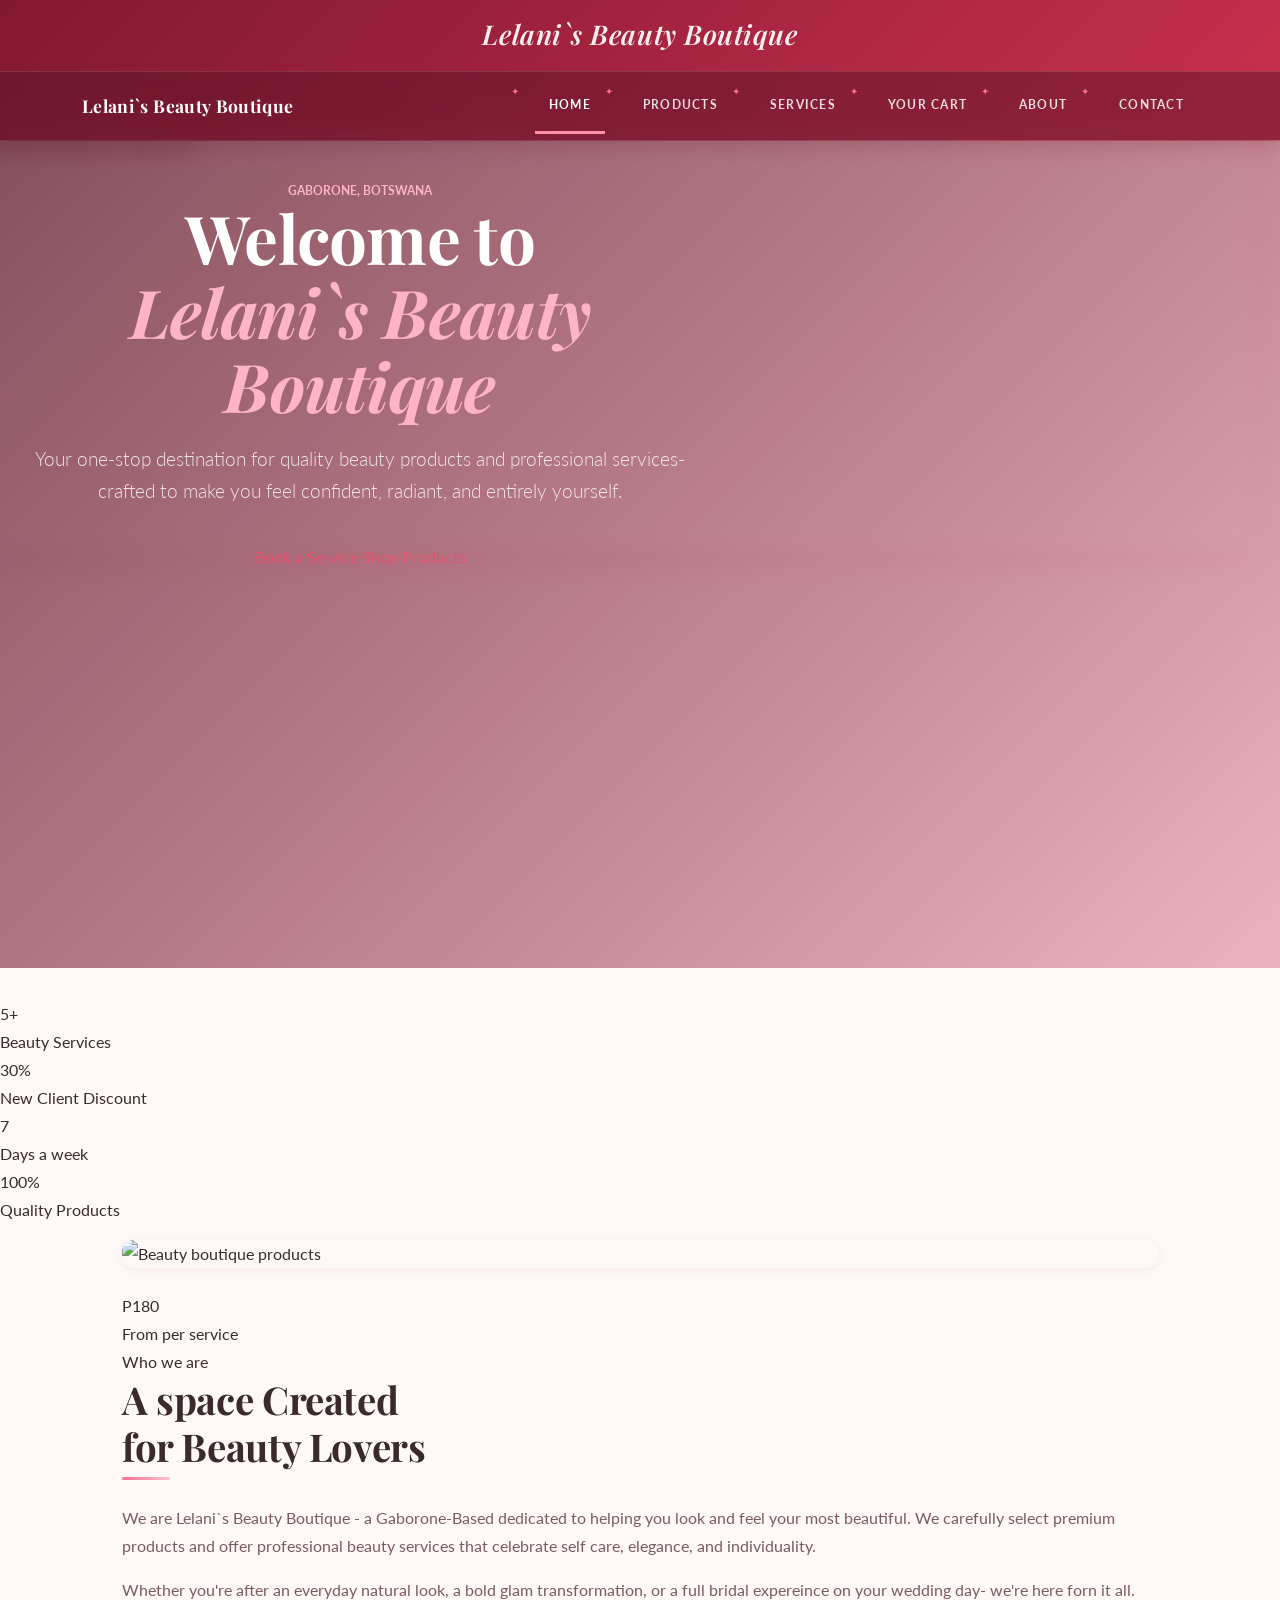
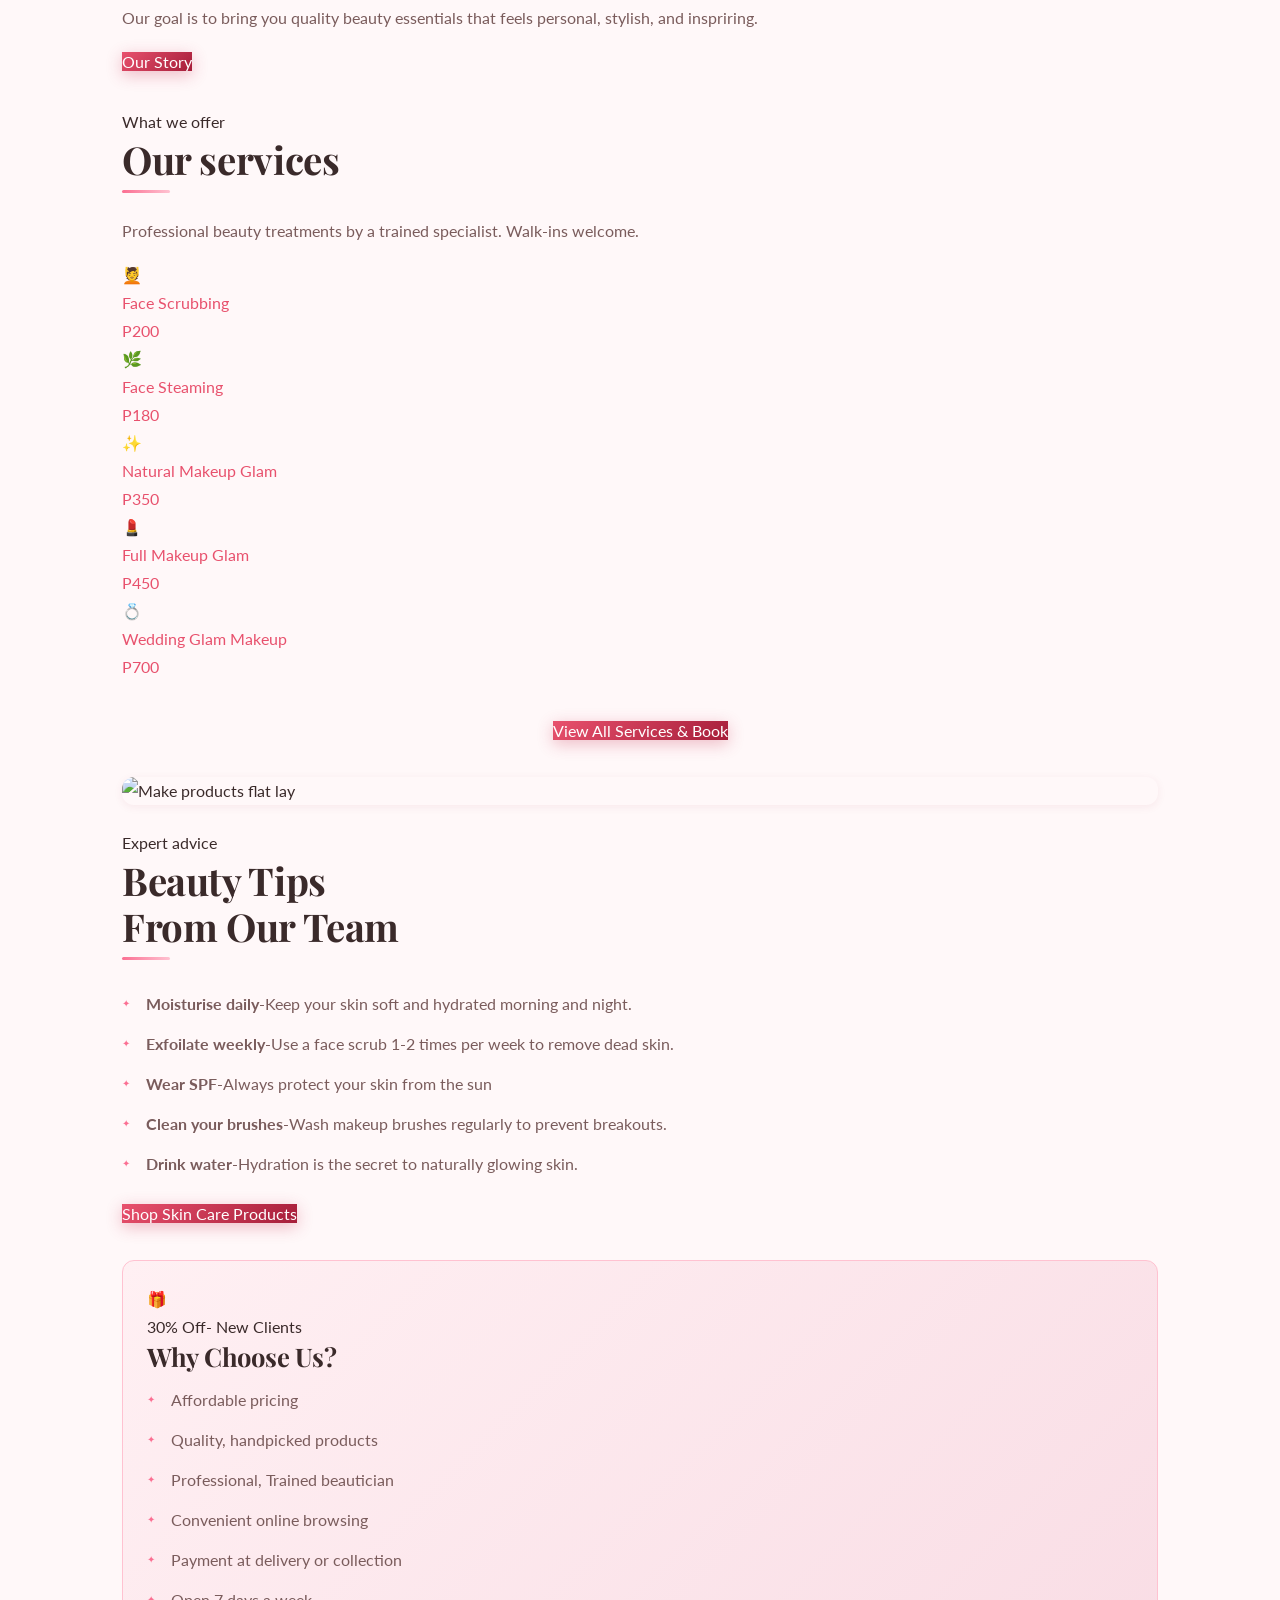
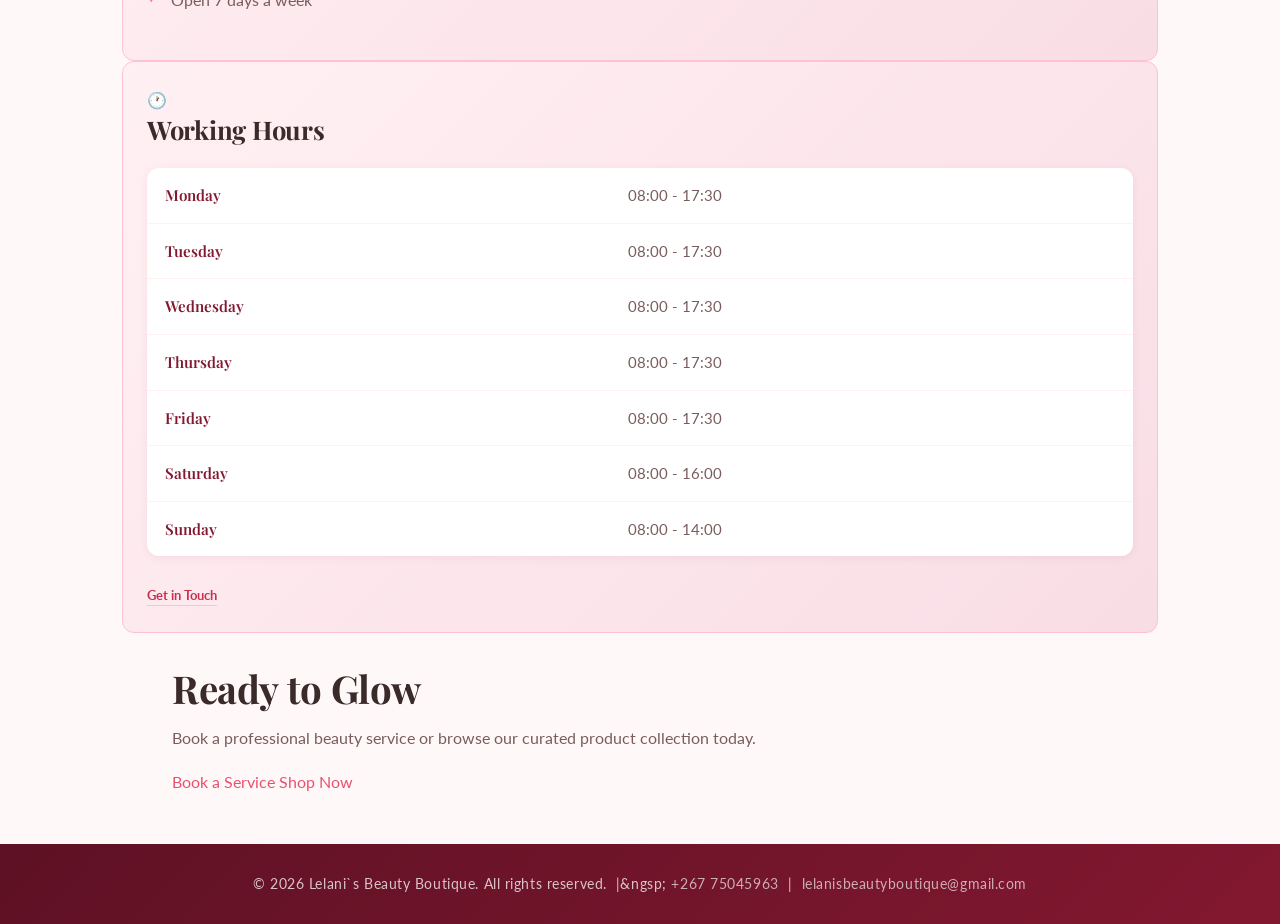
==== commit f07301fd: "Update index.html" ====
--- a/index.html
+++ b/index.html
@@ -866,9 +866,9 @@
 
         <footer>
             <p>&copy; 2026 Lelani`s Beauty Boutique. All rights reserved. &nbsp;|&ngsp;
-            <a href="tel:26775045963" style="color:rgba(255,255,255,0.65); text-decoration:none;">+26775045963</a>
+            <a href="tel:+26775045963" style="color:rgba(255,255,255,0.65); text-decoration:none;">+267 75045963</a>
             &nbsp;|&nbsp;
-            <a href="mailto:lelanisbeautyboutique@gmail.com" style="color:rgba(255,255,255,0.65); text-decoration:none;">lelanisbeautyboutique</a>
+            <a href="mailto:lelanisbeautyboutique@gmail.com" style="color:rgba(255,255,255,0.65); text-decoration:none;">lelanisbeautyboutique@gmail.com</a>
             </p>
         </footer>
 
@@ -882,7 +882,7 @@
                 "https://www.seventyhyal.co.uk/wp-content/uploads/2022/01/10112021_FOXGRP__1047-scaled.jpg?w=1400&auto=format&fit=crop",
                 "https://media.glamourmagazine.co.uk/photos/6138938a8cb9467036e0e65d/16:9/w_2560%2Cc_limit/gettyimages-942952390_sf.jpg?w=1400&auto=format&fit=crop"
                 ];
-            let currentSlide =0;
+            let currentSlide = 0;
             const bgEl   =document.getElementById('bg-slider');
             const dots   =document.querySelectorAll('.dot');
 
@@ -910,9 +910,8 @@
                 }
             })();
         </script>
+        
     </body>
 </html?
 
-</body>
-</html>
                             
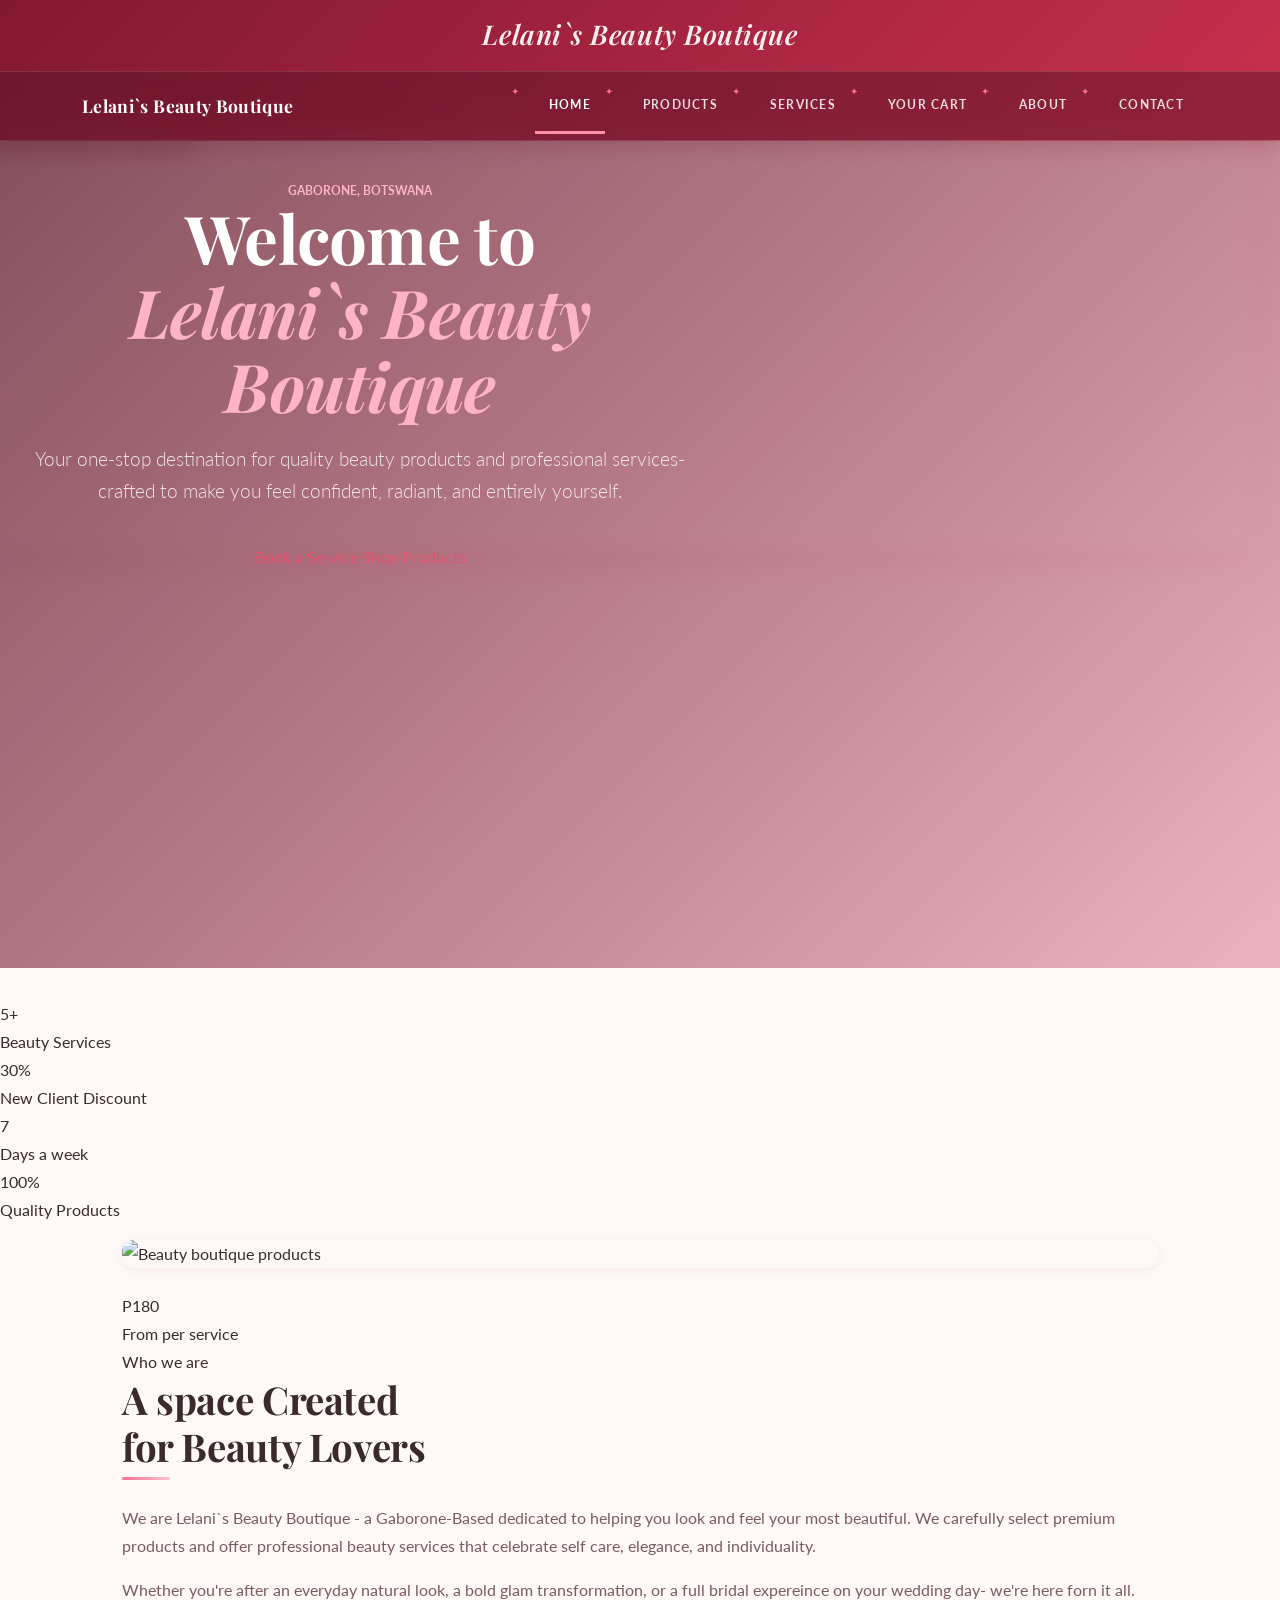
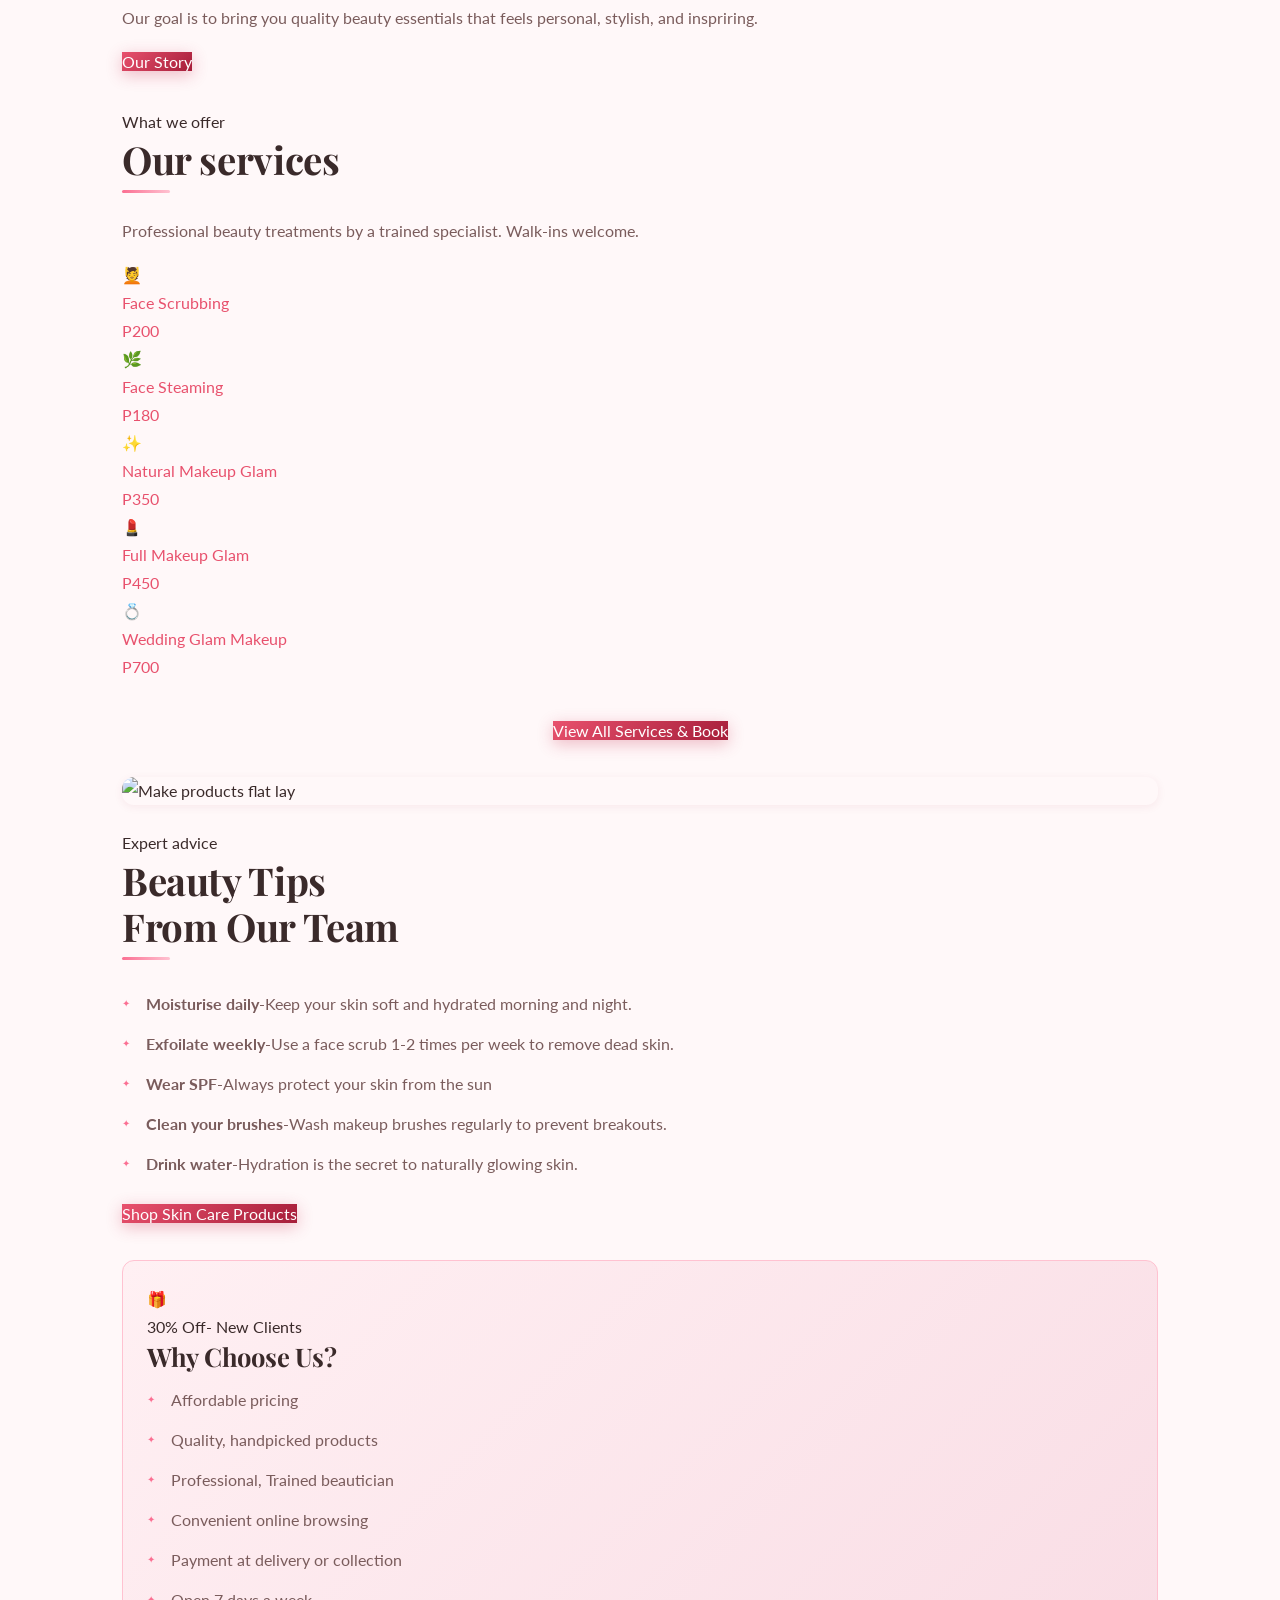
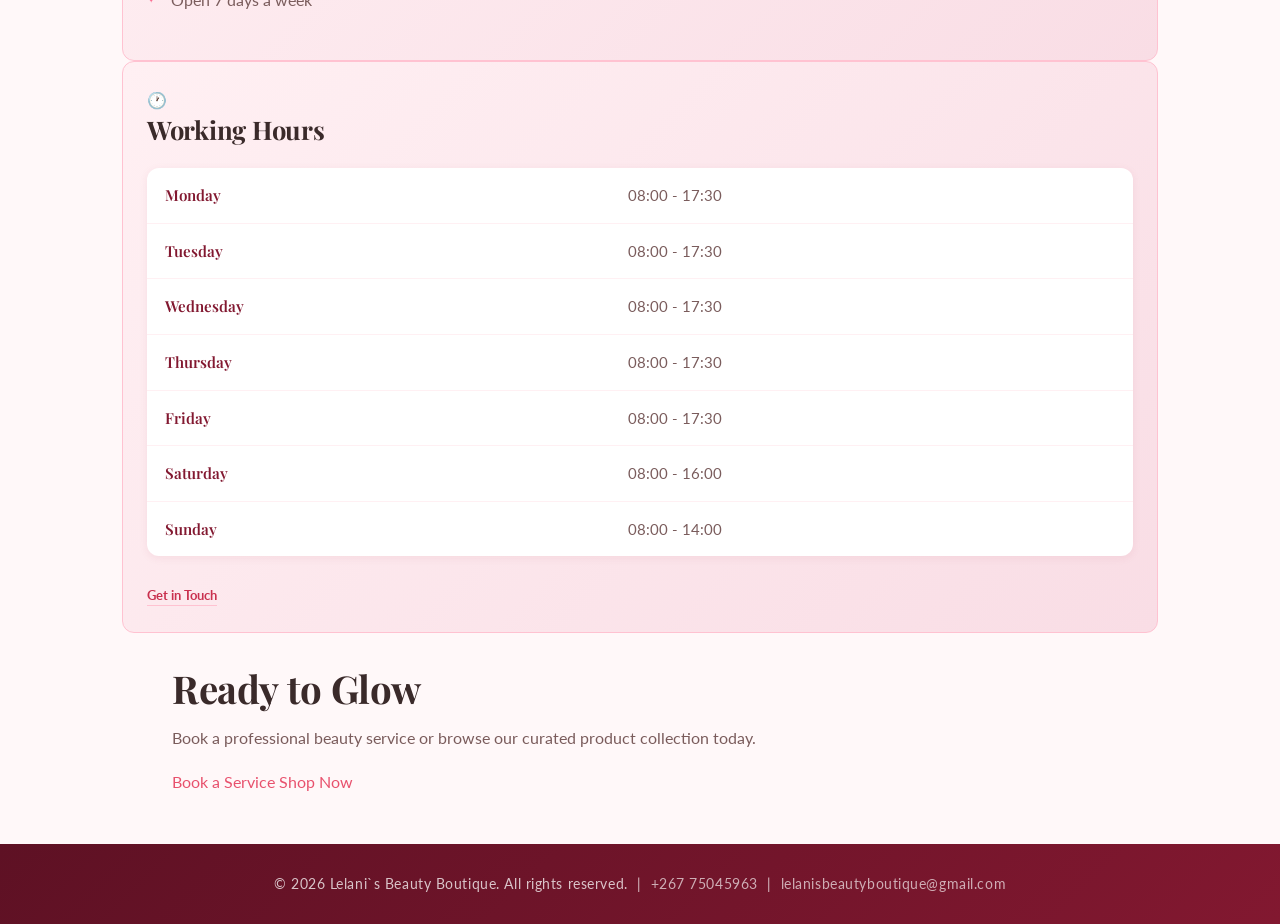
==== commit a5186e4c: "Update index.html" ====
--- a/index.html
+++ b/index.html
@@ -865,7 +865,7 @@
         </section>
 
         <footer>
-            <p>&copy; 2026 Lelani`s Beauty Boutique. All rights reserved. &nbsp;|&ngsp;
+            <p>&copy; 2026 Lelani`s Beauty Boutique. All rights reserved. &nbsp;|&nbsp;
             <a href="tel:+26775045963" style="color:rgba(255,255,255,0.65); text-decoration:none;">+267 75045963</a>
             &nbsp;|&nbsp;
             <a href="mailto:lelanisbeautyboutique@gmail.com" style="color:rgba(255,255,255,0.65); text-decoration:none;">lelanisbeautyboutique@gmail.com</a>
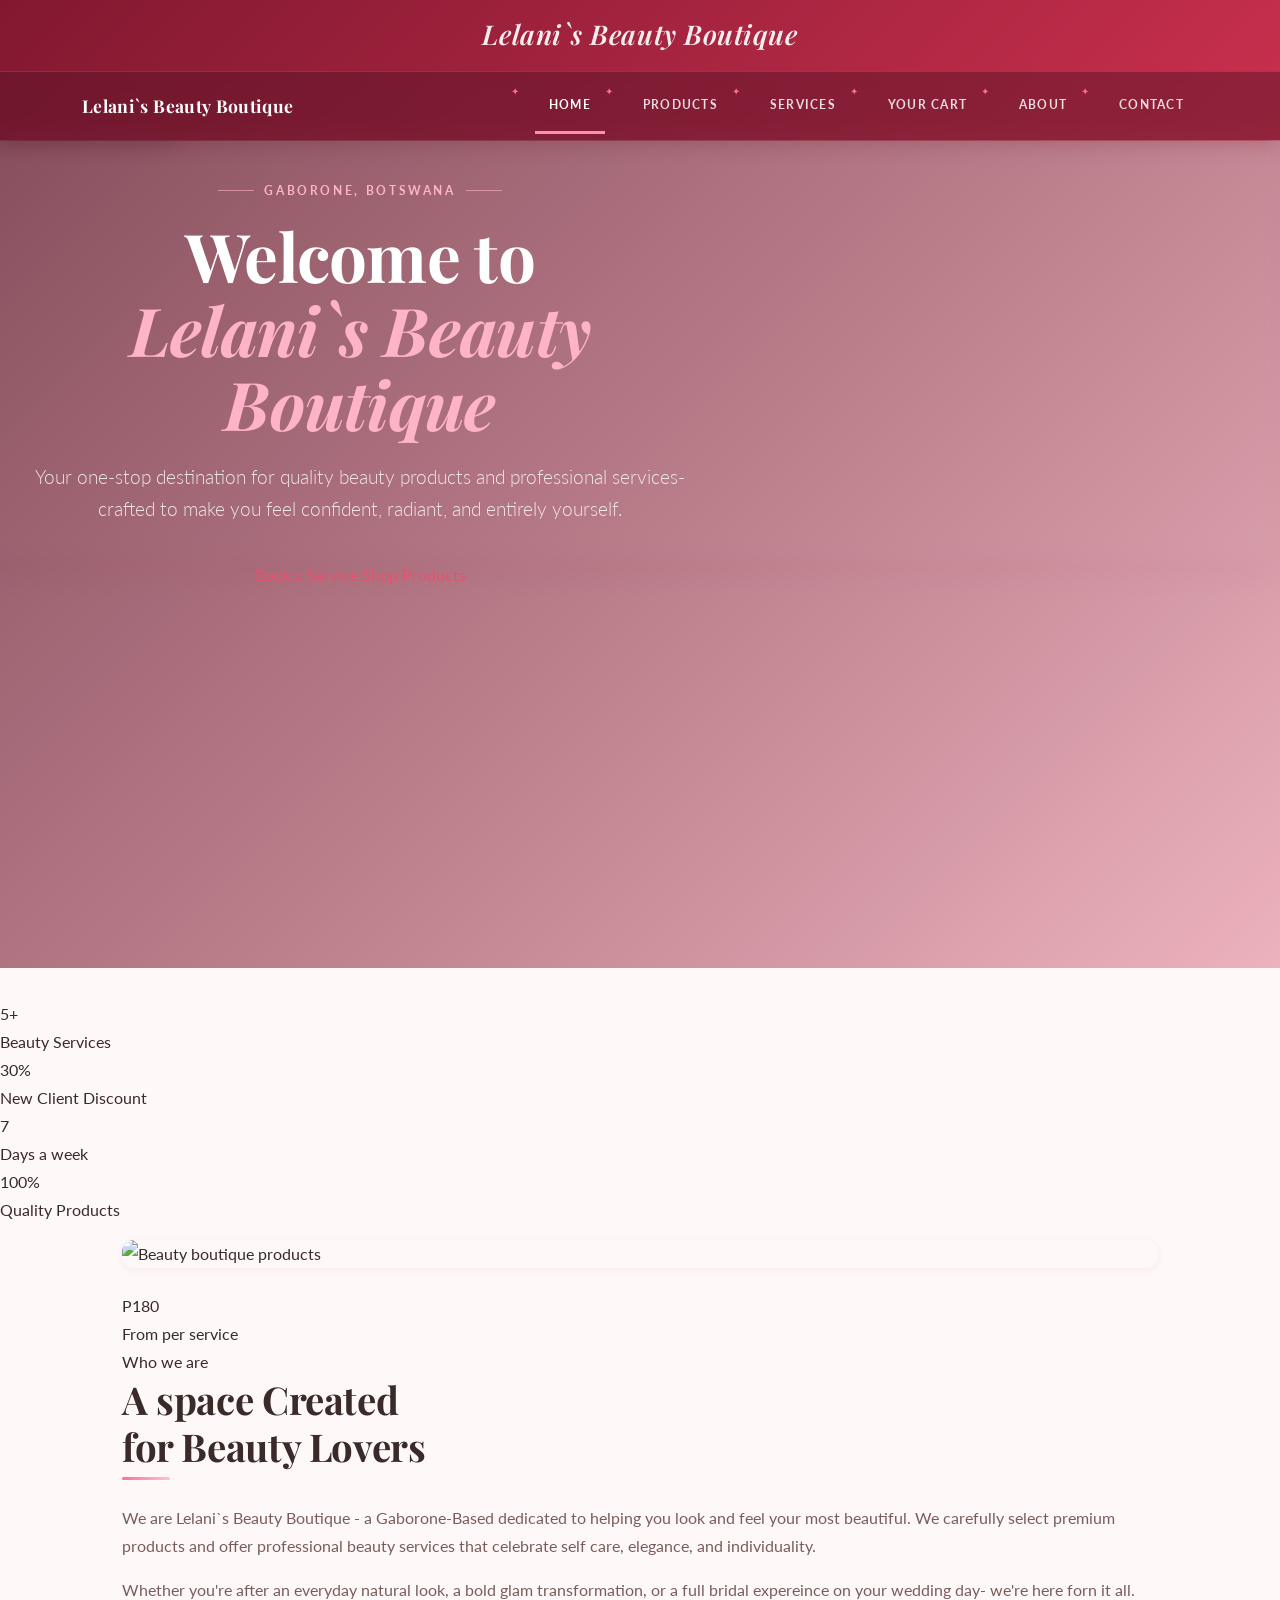
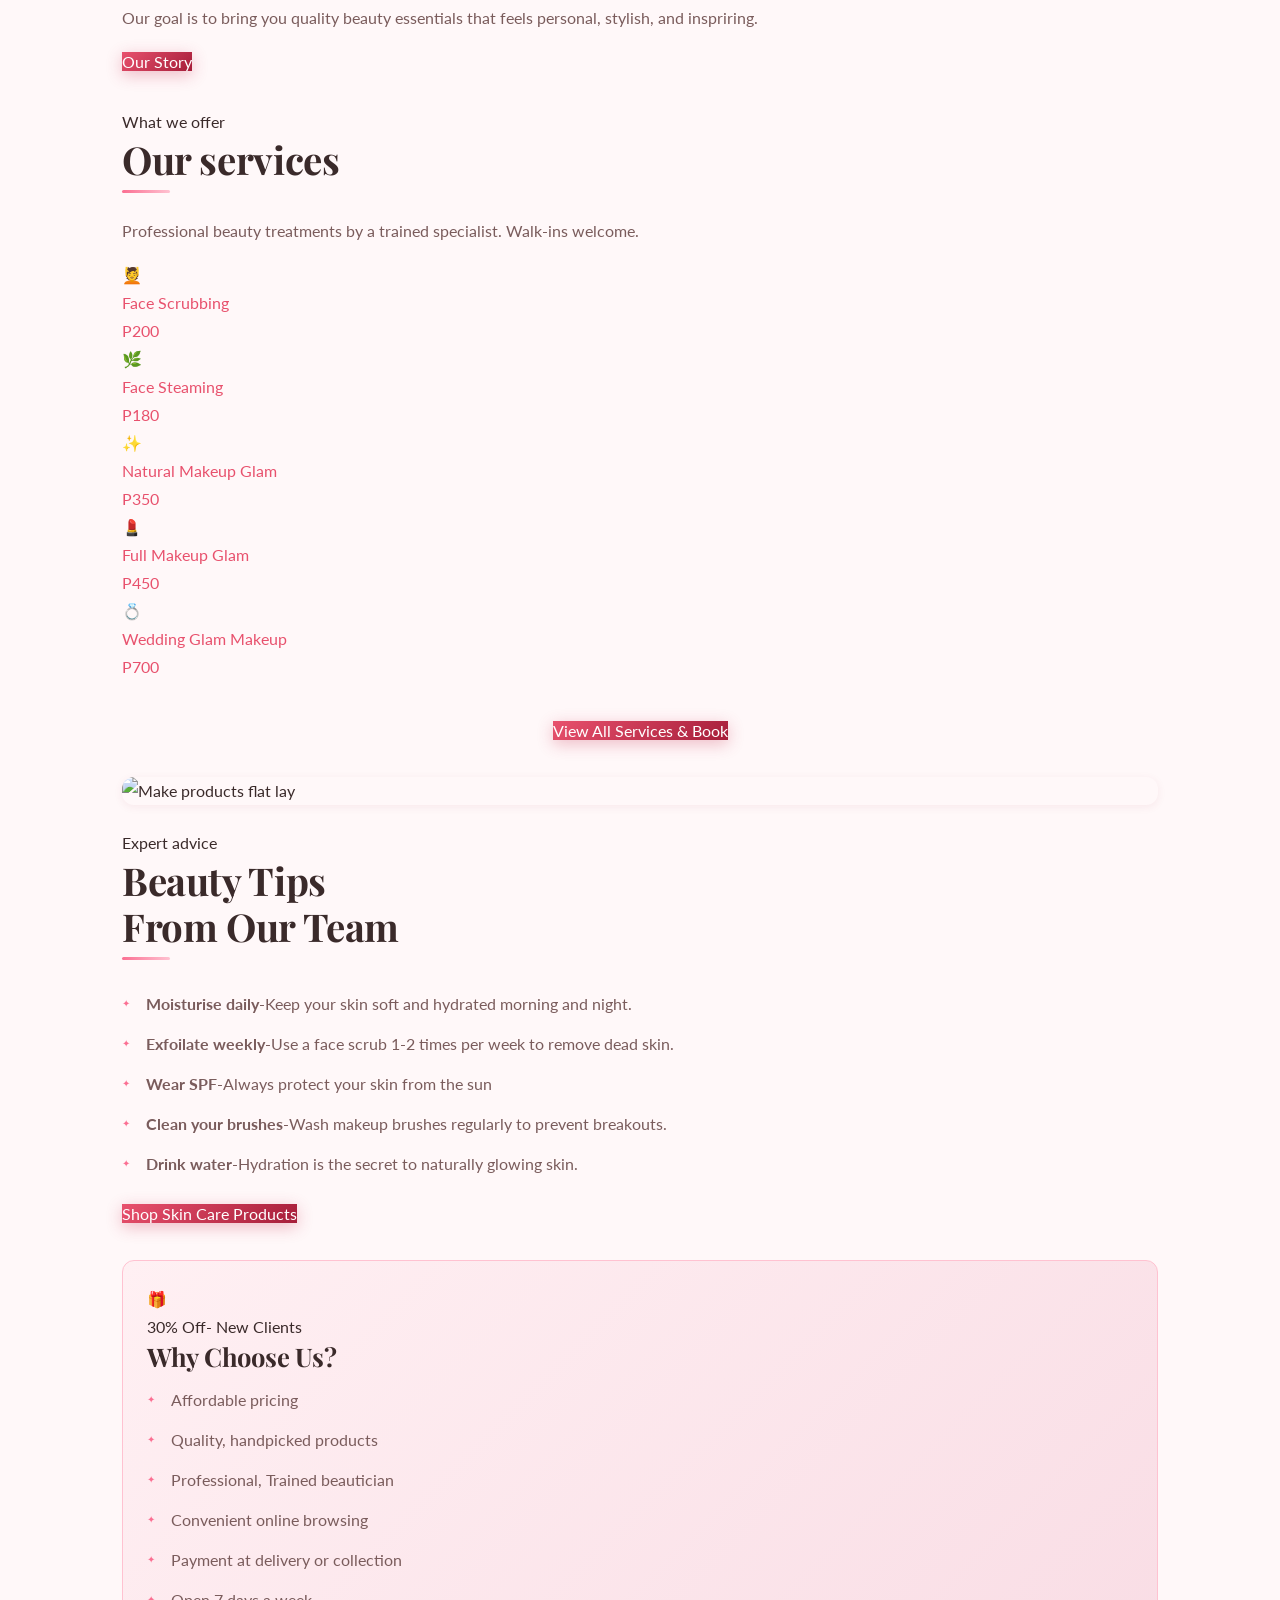
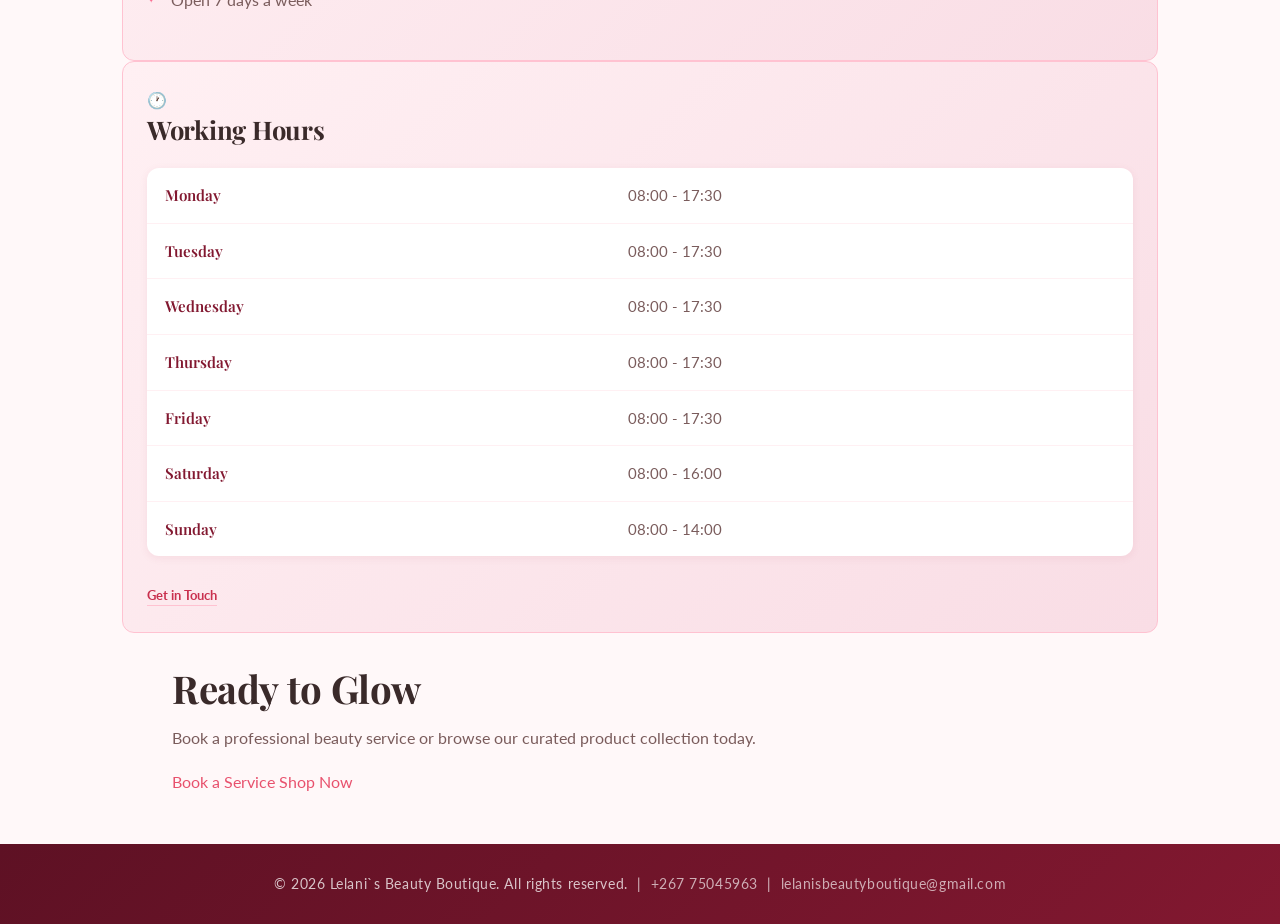
==== commit c47f7d2a: "Update index.html" ====
--- a/index.html
+++ b/index.html
@@ -19,7 +19,7 @@
         }
 
         @keyframes fadeUp {
-            from { opacity: 0; trnasform: translateY(24px); }
+            from { opacity: 0; transform: translateY(24px); }
             to {opacity: 1; transform: translate(0); }
         }
         @keyframes fadeIn {
@@ -45,7 +45,7 @@
             height: calc(100% + 48px);
             object-fit: cover;
             filter: blur(10px);
-            transfrom: scale(1.04);
+            transform: scale(1.04);
             transition: opacity 1.2s ease;
             z-index: 0;
         }
@@ -69,18 +69,18 @@
             text-align: center;
             padding: 40px 24px;
             max-width: 720px;
-            animation: faeUp 0.9s ease both;
+            animation: fadeUp 0.9s ease both;
         }
 
         .hero-eyebrow {
             font-family: 'Lato', sans-serif;
             font-weight: 700;
             font-size: 0.75rem;
-            letter-spacing: 0,22em;
+            letter-spacing: 0.22em;
             text-transform: uppercase;
             color: #ffb3c6;
-            margin-bottom: 18px
-                display: flex;
+            margin-bottom: 18px;
+            display: flex;
             align-items: center;
             justify-content: center;
             gap: 10px;
@@ -128,7 +128,7 @@
                 font-weight: 700;
                 font-size: 0.82rem;
                 letter-spacing: 0.1em;
-                text-trnasform: uppercase;
+                text-transform: uppercase;
                 padding: 15px 34px;
                 border-radius: 50px;
                 border: none;
@@ -180,7 +180,7 @@
             .dot {
                 width: 8px; height 8px;
                 border-radius: 50%;
-                backgorund: rgba(255,255,255,0.4);
+                background: rgba(255,255,255,0.4);
                 transition: background 0.3s, transform 0.3s;
             }
             .dot.active {
@@ -189,7 +189,7 @@
             }
 
             .stats-bar {
-                backgorund: linear-gradient(135deg, #821830, #c9304e);
+                background: linear-gradient(135deg, #821830, #c9304e);
                 padding: 20px 0;
             }
             .stats-inner {
@@ -211,10 +211,10 @@
             }
             .stat-item:not(last-child)::after {
                 content: '';
-                postion: absolute;
-                right: 0; top:20%; bottom: 20%;
-                width 1px;
-                background:/ rgba(255,255,255,0.25);
+                position: absolute;
+                right: 0; top: 20%; bottom: 20%;
+                width: 1px;
+                background: rgba(255,255,255,0.25);
             }
             .stat-num {
                 font-family: 'Playfair Display', Georgia, serif;
@@ -273,7 +273,7 @@
 
             .about-layout {
                 display: grid;
-                grid-template-coloumns: 1fr 1fr;
+                grid-template-columns: 1fr 1fr;
                 gap: 64px;
                 align-items: center;
             }
@@ -287,10 +287,10 @@
             .about-img-wrap img {
                 width: 100%; height: 420px;
                 object-fit: cover;
-                display: block
+                display: block;
             }
             .about-img-badge {
-                postion: absolute;
+                position: absolute;
                 bottom: 20px; left: 20px;
                 background: rgba(255,255,255,0.95);
                 border-radius: 16px;
@@ -299,7 +299,7 @@
                 backdrop-filter: blur(8px);
             }
             .about-img-badge .num {
-                font-family: 'Playfair Display', Georgia, serif, serif;
+                font-family: 'Playfair Display', Georgia, serif;
                 font-weight:700;
                 font-size: 1.6rem;
                 color: #c9304e;
@@ -348,7 +348,7 @@
 
             .service-preview-card {
                 background: #fff;
-                border-radius: 1px solid #ffe0e8;
+                border: 1px solid #ffe0e8;
                 border-radius: 20px;
                 padding: 28px 22px;
                 text-align: center;
@@ -420,7 +420,7 @@
                 padding: margin: 0 0 28px;
             }
             .tips-list li {
-                font-family: 'Lato', snas-serif;
+                font-family: 'Lato', sans-serif;
                 font-size: 0.97rem;
                 color: #7a5c5c;
                 padding: 13px 0 13px 36px;
@@ -437,7 +437,7 @@
                 font-size: 0.65rem;
                 top: 16px;
             }
-            tips-list li strong {color: #821830; }
+            .tips-list li strong {color: #821830; }
             
             .info-strip {
                 display: grid;
@@ -480,7 +480,7 @@
             }
             .discount-list li::before {
                 content: '✓';
-                postion: absolute;
+                position: absolute;
                 left: 0;
                 color: #3B6D11;
                 font-weight: 700;
@@ -490,7 +490,7 @@
                 display: inline-block;
                 background: linear-gradient(135deg, #fb6f92, #c9304e);
                 color: #fff;
-                font-family: 'Lato', snas-serif;
+                font-family: 'Lato', sans-serif;
                 font-weight: 700;
                 font-size: 0.78rem;
                 letter-spacing: 0.06em;
@@ -504,10 +504,10 @@
                 width: 100%;
                 border-collapse: collapse;
             }
-            .hours-table tr { border-bottm: 1px solid #fff0f3; }
+            .hours-table tr { border-bottom: 1px solid #fff0f3; }
             .hours-table tr:last-child { border-bottom: none; }
             .hours-table td {
-                font-family: 'Lato', snas-serif;
+                font-family: 'Lato', sans-serif;
                 font-size: 0.9rem;
                 padding: 9px 0;
                 color: #7a5c5c;
@@ -518,7 +518,7 @@
                 width: 55%;
             }
             .hours-table .today td { color: #c9304e; }
-            ,today-badge {
+            .today-badge {
                 display: inline-block;
                 background: #fff0f3;
                 color: #c93004e;
@@ -548,7 +548,7 @@
                 border-radius: 50%;
             }
             .cta-banner h2 {
-                font-family:'Palyfair Display', Georgia, serif;
+                font-family:'Playfair Display', Georgia, serif;
                 font-weight: 700;
                 font-size: clamp(1.8rem, 4vw, 2.6rem);
                 color: #fff;
@@ -556,7 +556,7 @@
                 position: relative;
             }
             .cta-banner p {
-                font-family: 'Lato', snas-serif;
+                font-family: 'Lato', sans-serif;
                 color: rgba(255,255,255,0.82);
                 font-size: 1rem;
                 max-width: 460px;
@@ -565,13 +565,13 @@
             }
             .btn-cta {
                 font-family: 'Lato', sans-serif;
-                font-wieght: 700;
+                font-weight: 700;
                 font-size: 0.82rem;
                 letter-spacing: 0.1em;
                 text-transform: uppercase;
                 padding: 15px 36px;
                 border-radius: 50px;
-                border: 2px solid rgba9255,255,255,0.8);
+                border: 2px solid rgba(255,255,255,0.8);
                 background: rgba(255,255,255,0.12);
                 color:#fff;
                 display: inline-block;
@@ -603,12 +603,6 @@
                 .about-img-wrap img, .tips-img { height: 300px }
                 .info-strip { grid-template-columns: 1fr; }
                 .cta-banner { padding: 40px 28px }
-            } 
-            @media (max-width:900px) {
-                .about-layout, .tips-layout { grid-template-columns: 1fr; gap: 32px; }
-                .about-img-wrap img, .tips-img img { height: 300px; }
-                .info-strip { grid-template-columns: 1fr; }
-                .cta-banner { padding: 40px 28px; }
             }
             @media (max-width: 600px) {
                 .hero-section { min-height: 80vh; }
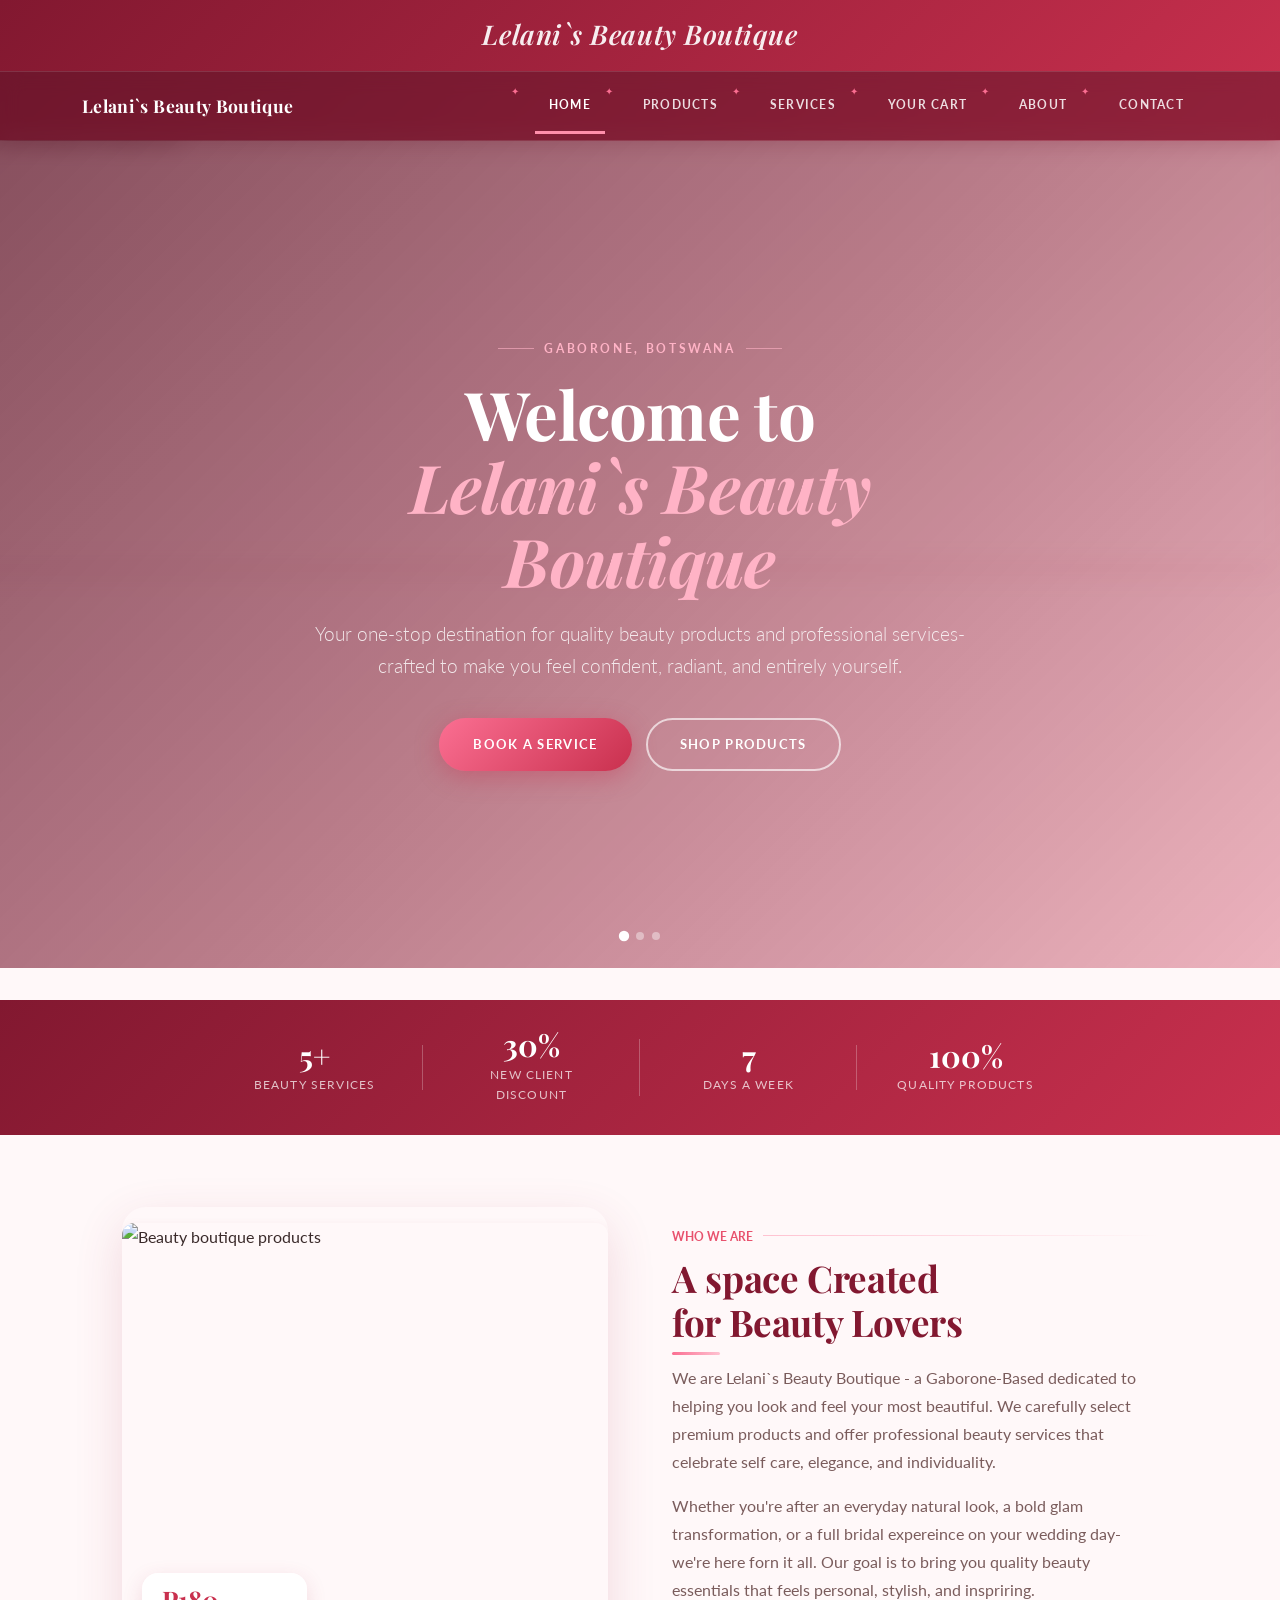
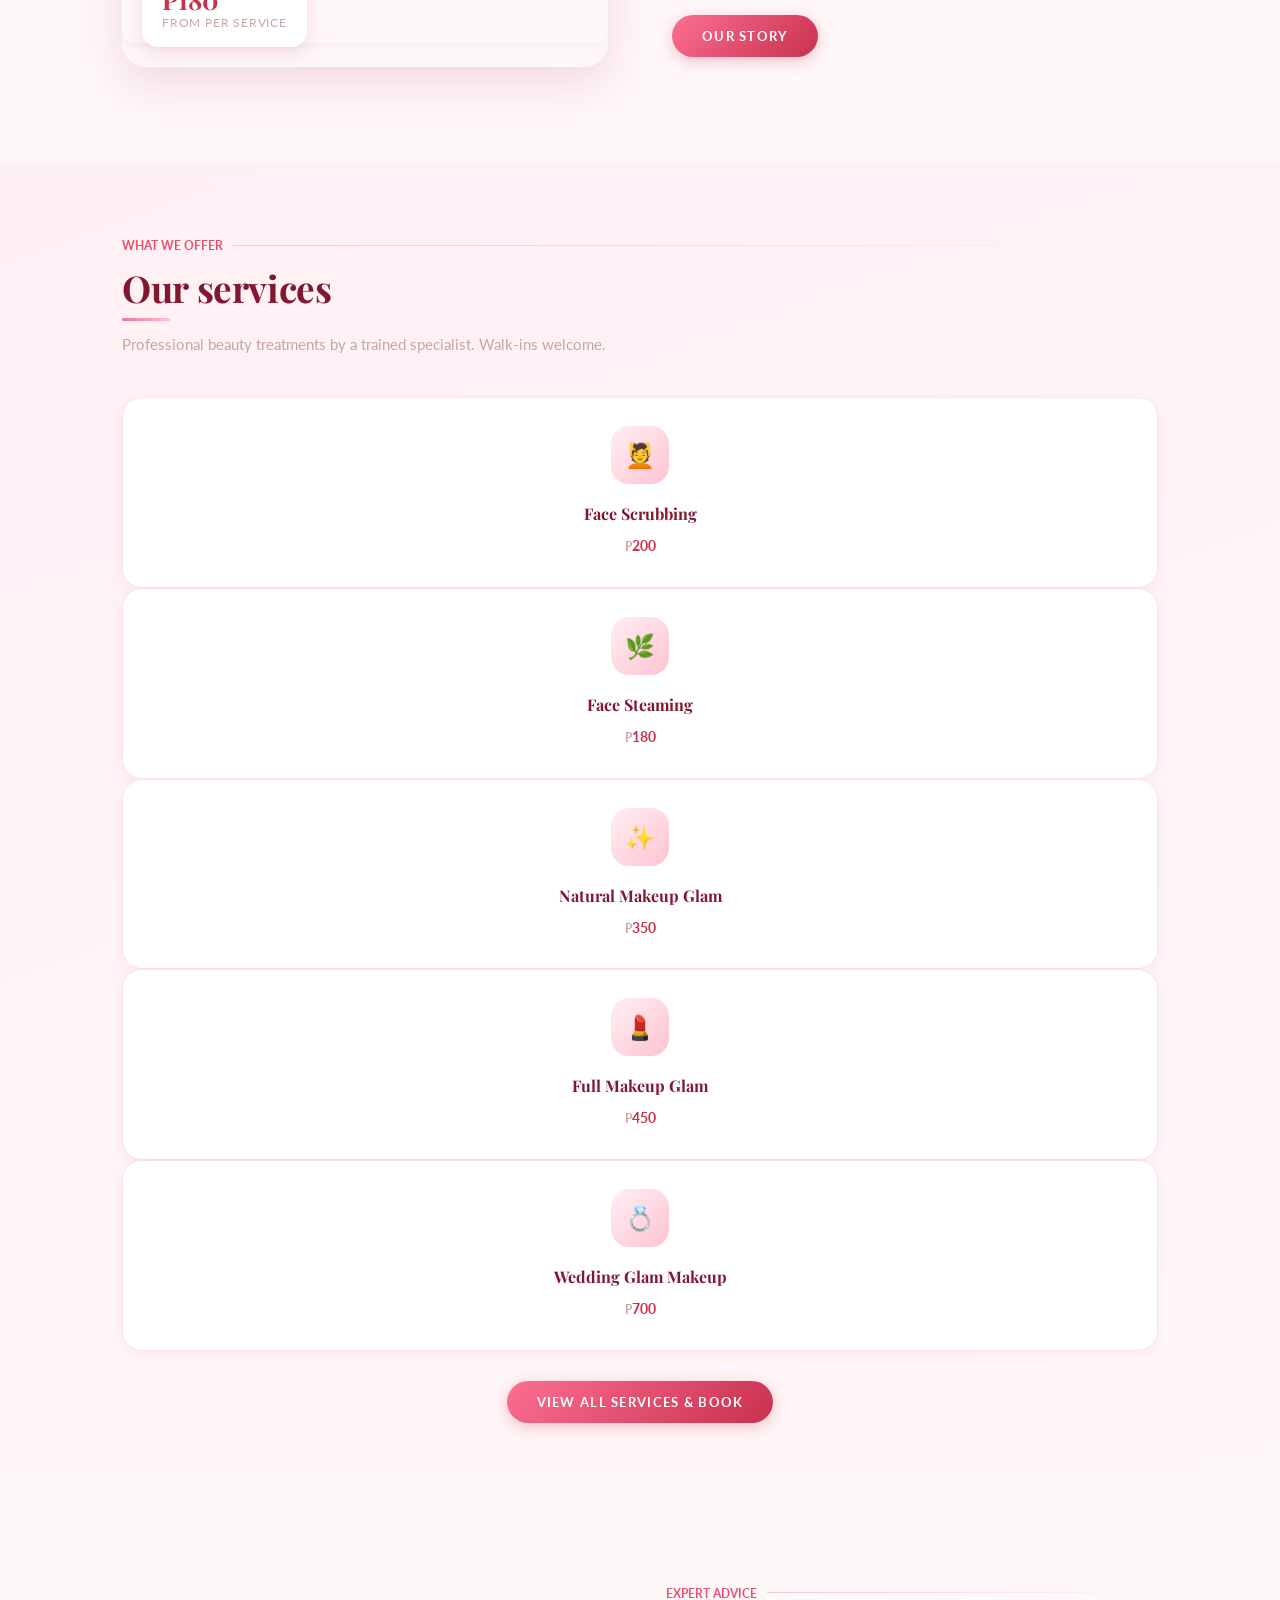
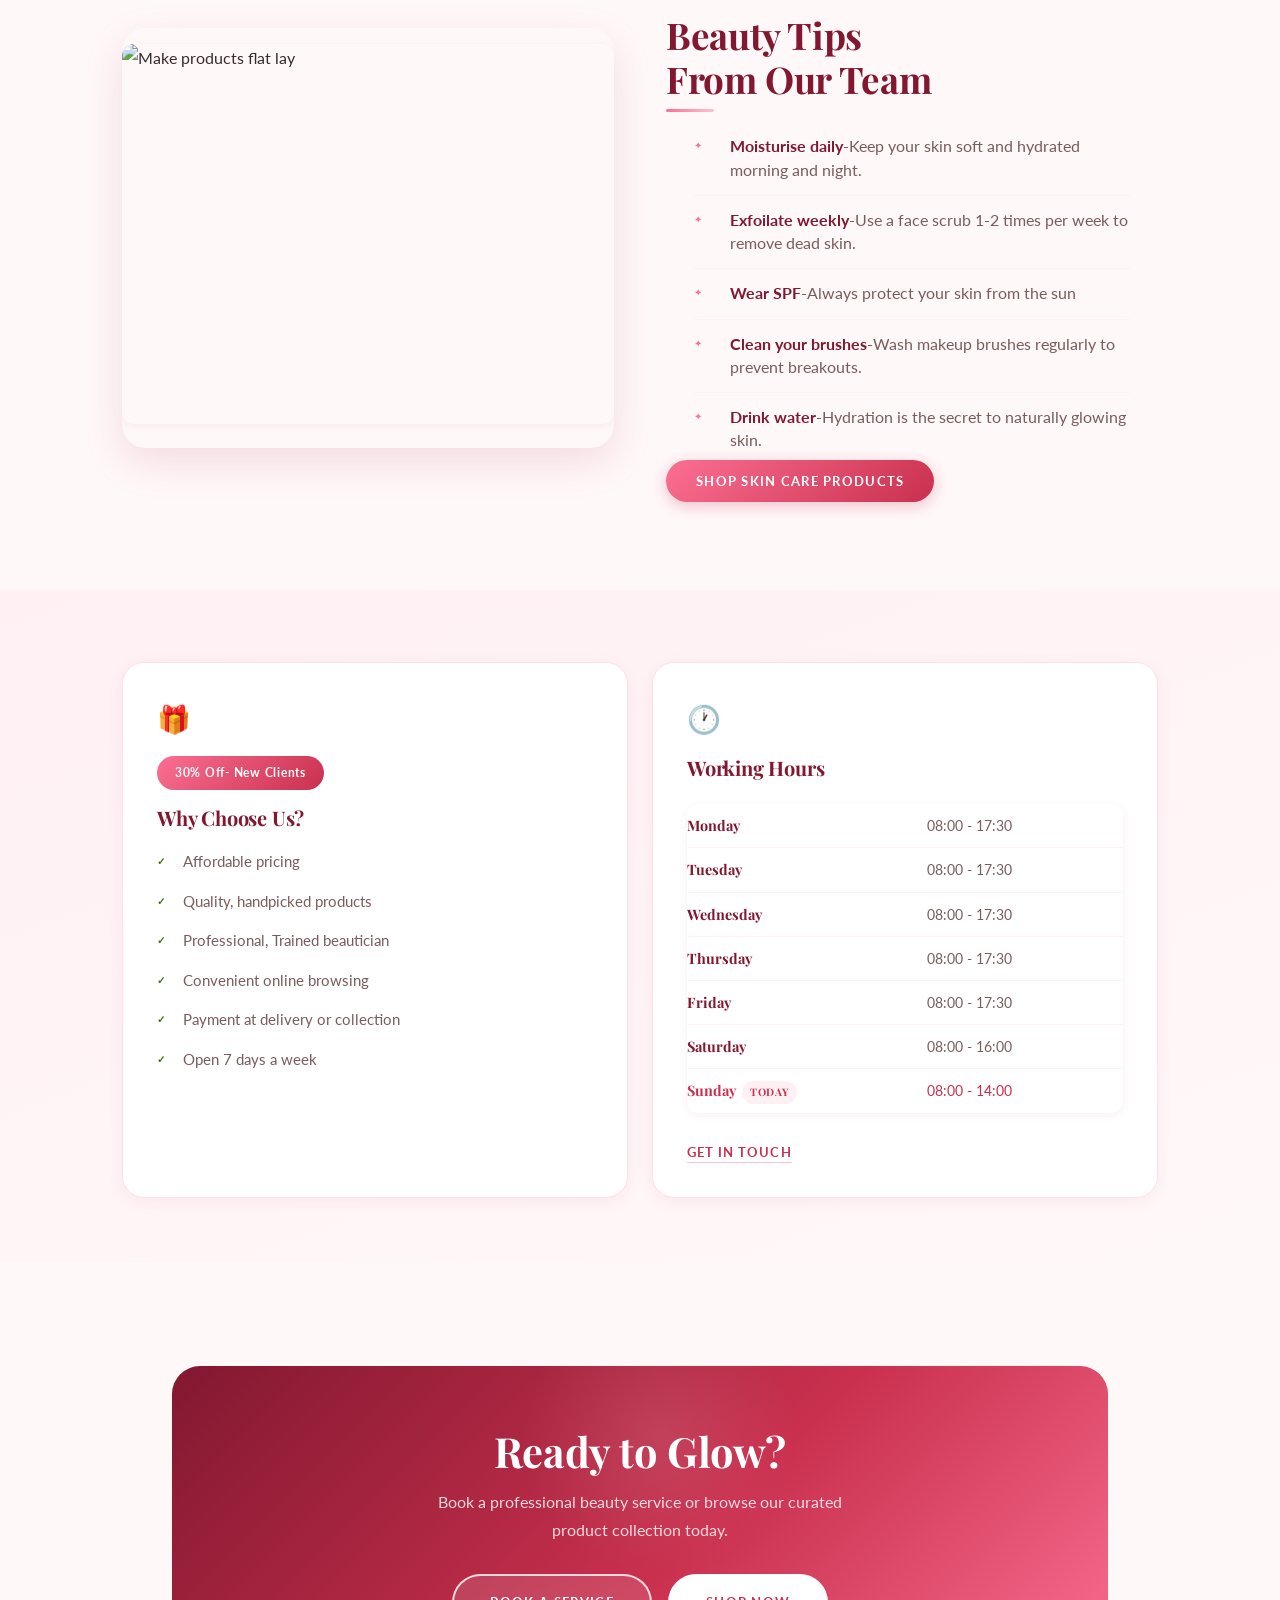
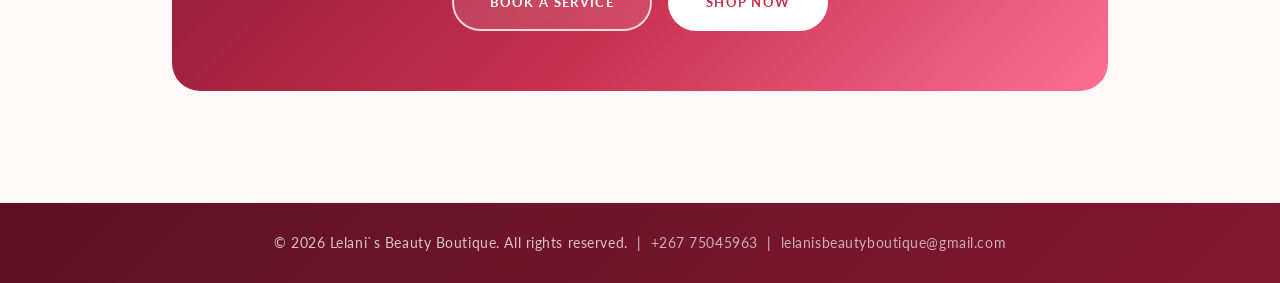
==== commit 7c3293d2: "Update index.html" ====
--- a/index.html
+++ b/index.html
@@ -32,7 +32,7 @@
              position: relative;
              min-height: 92vh;
              display: flex;
-             align-items: center:
+             align-items: center;
              justify-content: center;
              overflow: hidden;
          }
@@ -114,7 +114,7 @@
             font-weight: 300;
             margin-bottom: 36px;
             line-height: 1.7;
-            ]
+        }
 
             .hero-btns {
                 display: flex;
@@ -178,7 +178,7 @@
                 gap: 8px;
             }
             .dot {
-                width: 8px; height 8px;
+                width: 8px; height: 8px;
                 border-radius: 50%;
                 background: rgba(255,255,255,0.4);
                 transition: background 0.3s, transform 0.3s;
@@ -205,11 +205,11 @@
             .stat-item { 
                 text-align: center;
                 padding: 10px 40px;
-                position: relative:
+                position: relative;
                 flex: 1;
                 min-width: 140px;
             }
-            .stat-item:not(last-child)::after {
+            .stat-item:not(:last-child)::after {
                 content: '';
                 position: absolute;
                 right: 0; top: 20%; bottom: 20%;
@@ -227,7 +227,7 @@
             .stat-label {
                 font-family: 'Lato', sans-serif;
                 font-size: 0.72rem;
-                letter-spacing: 0.1rem;
+                letter-spacing: 0.1em;
                 text-transform: uppercase;
                 color: rgba(255,255,255,0.72);
             }
@@ -236,7 +236,7 @@
                 padding: 72px 0 64px;
             }
             .section-wrap.alt {
-                background: linear-gradient(160deg, #fff0f3 0%, #fff8f9 100%;
+                background: linear-gradient(160deg, #fff0f3 0%, #fff8f9 100%);
             }
 
             .section-label {
@@ -281,7 +281,7 @@
                 position: relative;
                 border-radius: 24px;
                 overflow: hidden;
-                box-shadow: 0 16px 48px rgbs(168,50,80,0.16);
+                box-shadow: 0 16px 48px rgba(168,50,80,0.16);
                 animation: fadeUp 0.6s ease 0.1s both;
             }
             .about-img-wrap img {
@@ -305,7 +305,7 @@
                 color: #c9304e;
                 line-height: 1;
             }
-            .about-img-badge. lbl {
+            .about-img-badge .lbl {
                 font-family:'Lato', sans-serif;
                 font-size: 0.72rem;
                 letter-spacing: 0.07em;
@@ -334,7 +334,7 @@
                 border: none;
                 cursor: pointer;
                 text-decoration: none;
-                display: in;ine-block;
+                display: in;inline-block;
                 background: linear-gradient(135deg, #fb6f92, #c9304e);
                 color:#fff;
                 box-shadow: 0 4px 16px rgba(200,48,78,0.28);
@@ -387,7 +387,7 @@
                 color: #821830;
                 margin-bottom: 6px;
             }
-            .svc-price span {
+            .svc-price {
                 font-family: 'Lato', sans-serif;
                 font-weight: 700;
                 font-size: 0.88rem;
@@ -401,7 +401,7 @@
 
             .tips-layout {
                 display: grid;
-                gird-template-columns: 1fr 1fr;
+                grid-template-columns: 1fr 1fr;
                 gap: 52px;
                 align-items: center;
             }
@@ -417,7 +417,7 @@
             }
             .tips-list {
                 list-style: none;
-                padding: margin: 0 0 28px;
+                padding: 0; margin: 0 28px;
             }
             .tips-list li {
                 font-family: 'Lato', sans-serif;
@@ -469,14 +469,14 @@
             /*disount list*/
             .discount-list {
                 list-style: none;
-                padding: 0, margin: 0;
+                padding: 0; margin: 0;
             }
             .discount-list li {
-                font-family: 'Lato', snas-serif;
+                font-family: 'Lato', sans-serif;
                 font-size: 0.91rem;
                 color: #7a5c5c;
                 padding: 7px 0 7px 26px;
-                postion: relative;
+                position: relative;
             }
             .discount-list li::before {
                 content: '✓';
@@ -521,7 +521,7 @@
             .today-badge {
                 display: inline-block;
                 background: #fff0f3;
-                color: #c93004e;
+                color: #c9304e;
                 font-size: 0.65rem;
                 font-weight: 700;
                 letter-spacing: 0.07em;
@@ -544,6 +544,7 @@
                 content: '';
                 position: absolute;
                 top: -80px; right: 300px;
+                width: 300px; height: 300px;
                 background: radial-gradient(circle, rgba(255,255,255,0.1) 0%, transparent 65%);
                 border-radius: 50%;
             }
@@ -811,7 +812,7 @@
 
                     <div class="info-card">
                         <div class="info-card-icon">🎁</div>
-                        <div class="discharge-badge">30% Off- New Clients</div>
+                        <div class="discount-badge">30% Off- New Clients</div>
                         <h3>Why Choose Us?</h3>
                         <ul class="discount-list">
                             <li>Affordable pricing</li>
@@ -834,10 +835,10 @@
                             <tr data-day="4"><td>Thursday</td><td>08:00 - 17:30</td></tr>
                             <tr data-day="5"><td>Friday</td><td>08:00 - 17:30</td></tr>
                             <tr data-day="6"><td>Saturday</td><td>08:00 - 16:00</td></tr>
-                            <tr data-day="7"><td>Sunday</td><td>08:00 - 14:00</td></tr>
+                            <tr data-day="0"><td>Sunday</td><td>08:00 - 14:00</td></tr>
                         </table>
                         <div style="margin-top:20px;">
-                            <a href="contact.html" style="font-family:'Lato' ,sans-serif; font-weight:700; font-size:0.82rem; letter-spacing:0.08; text-transformation:uppercase; color:#c9304e; text-decoration: none; border-bottom:1.5px solid #ffc2d1; padding-bottom:2px;">
+                            <a href="contact.html" style="font-family:'Lato' ,sans-serif; font-weight:700; font-size:0.82rem; letter-spacing:0.08em; text-transform:uppercase; color:#c9304e; text-decoration: none; border-bottom:1.5px solid #ffc2d1; padding-bottom:2px;">
                                 Get in Touch
                             </a>
                         </div>
@@ -850,9 +851,9 @@
         <section class="section-wrap">
             <div class="container" style="max-width:960px;">
                 <div class="cta-banner">
-                    <h2>Ready to Glow</h2>
+                    <h2>Ready to Glow?</h2>
                     <p>Book a professional beauty service or browse our curated product collection today.</p>
-                    <a href="service.html" class="btn-cta">Book a Service</a>
+                    <a href="services.html" class="btn-cta">Book a Service</a>
                     <a href="products.html" class="btn-cta btn-cta-solid">Shop Now</a>
                 </div>
             </div>
@@ -906,6 +907,6 @@
         </script>
         
     </body>
-</html?
+</html>
 
                             
